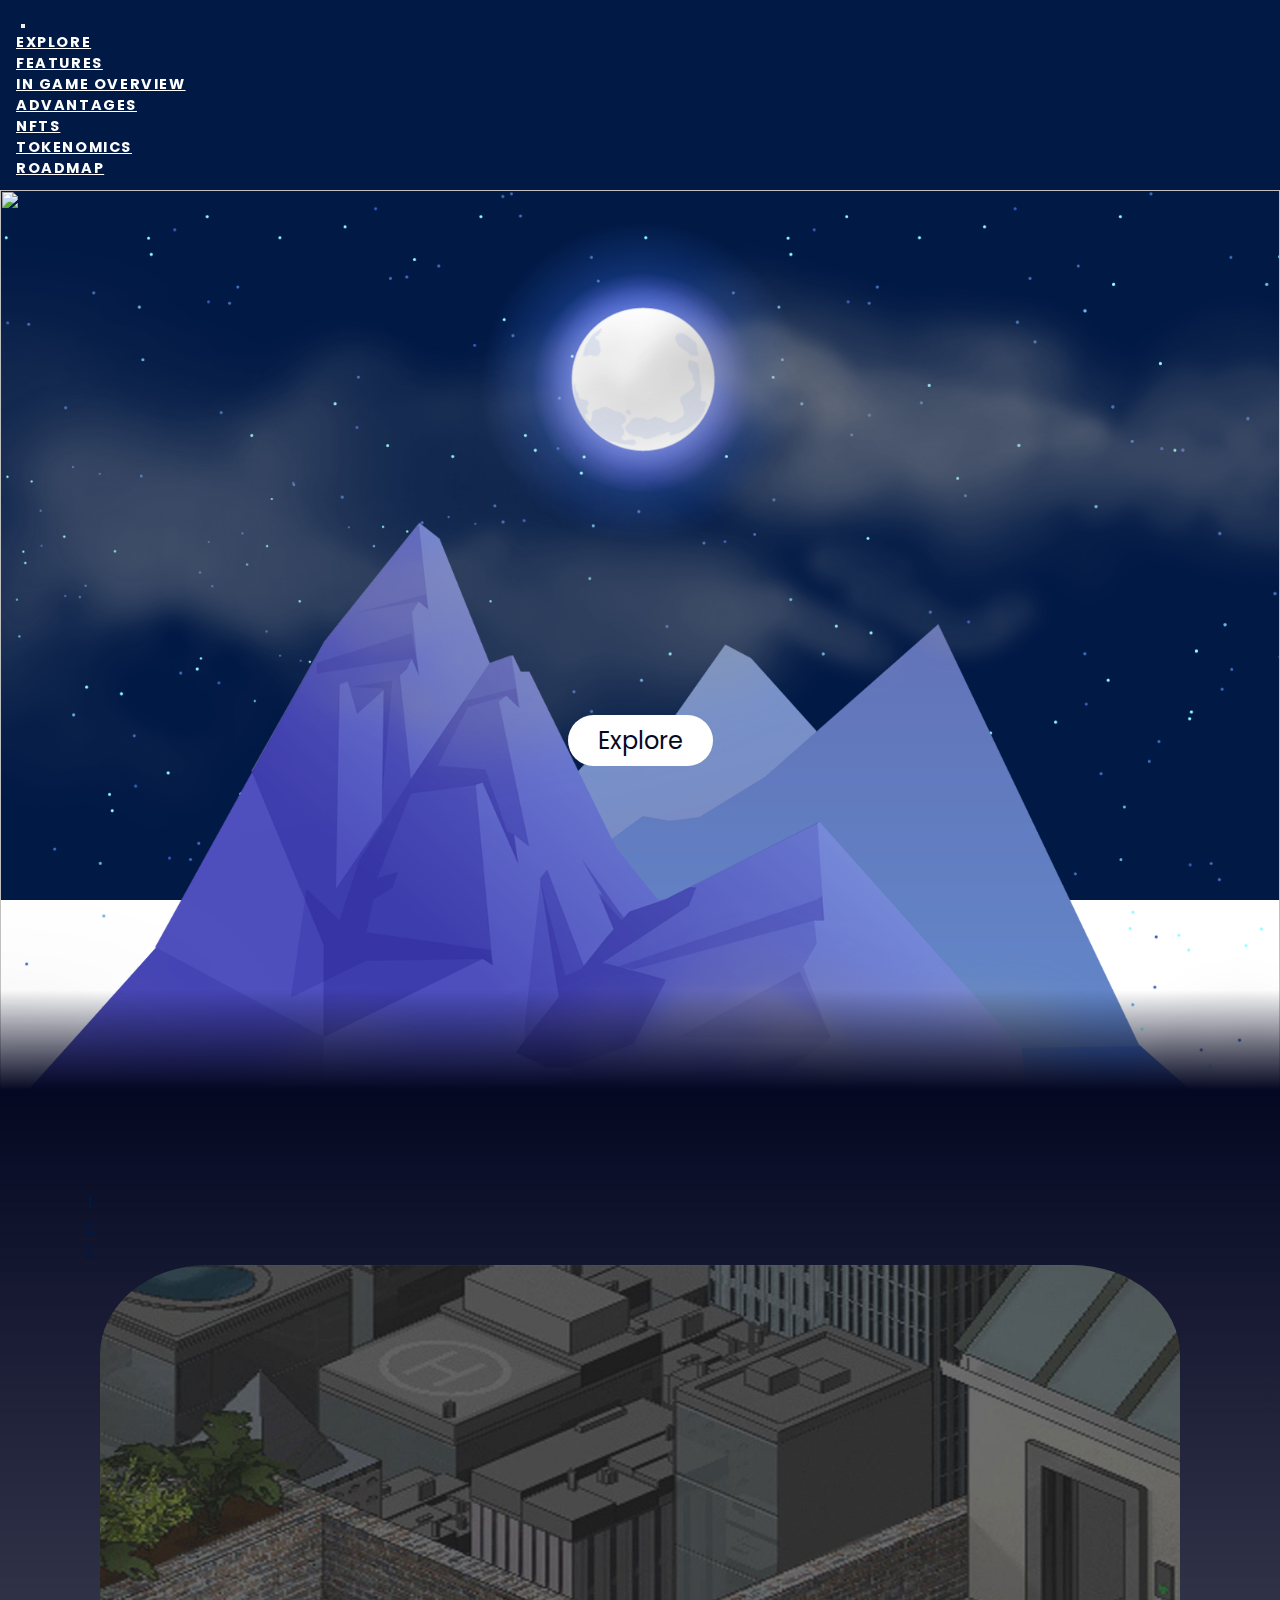
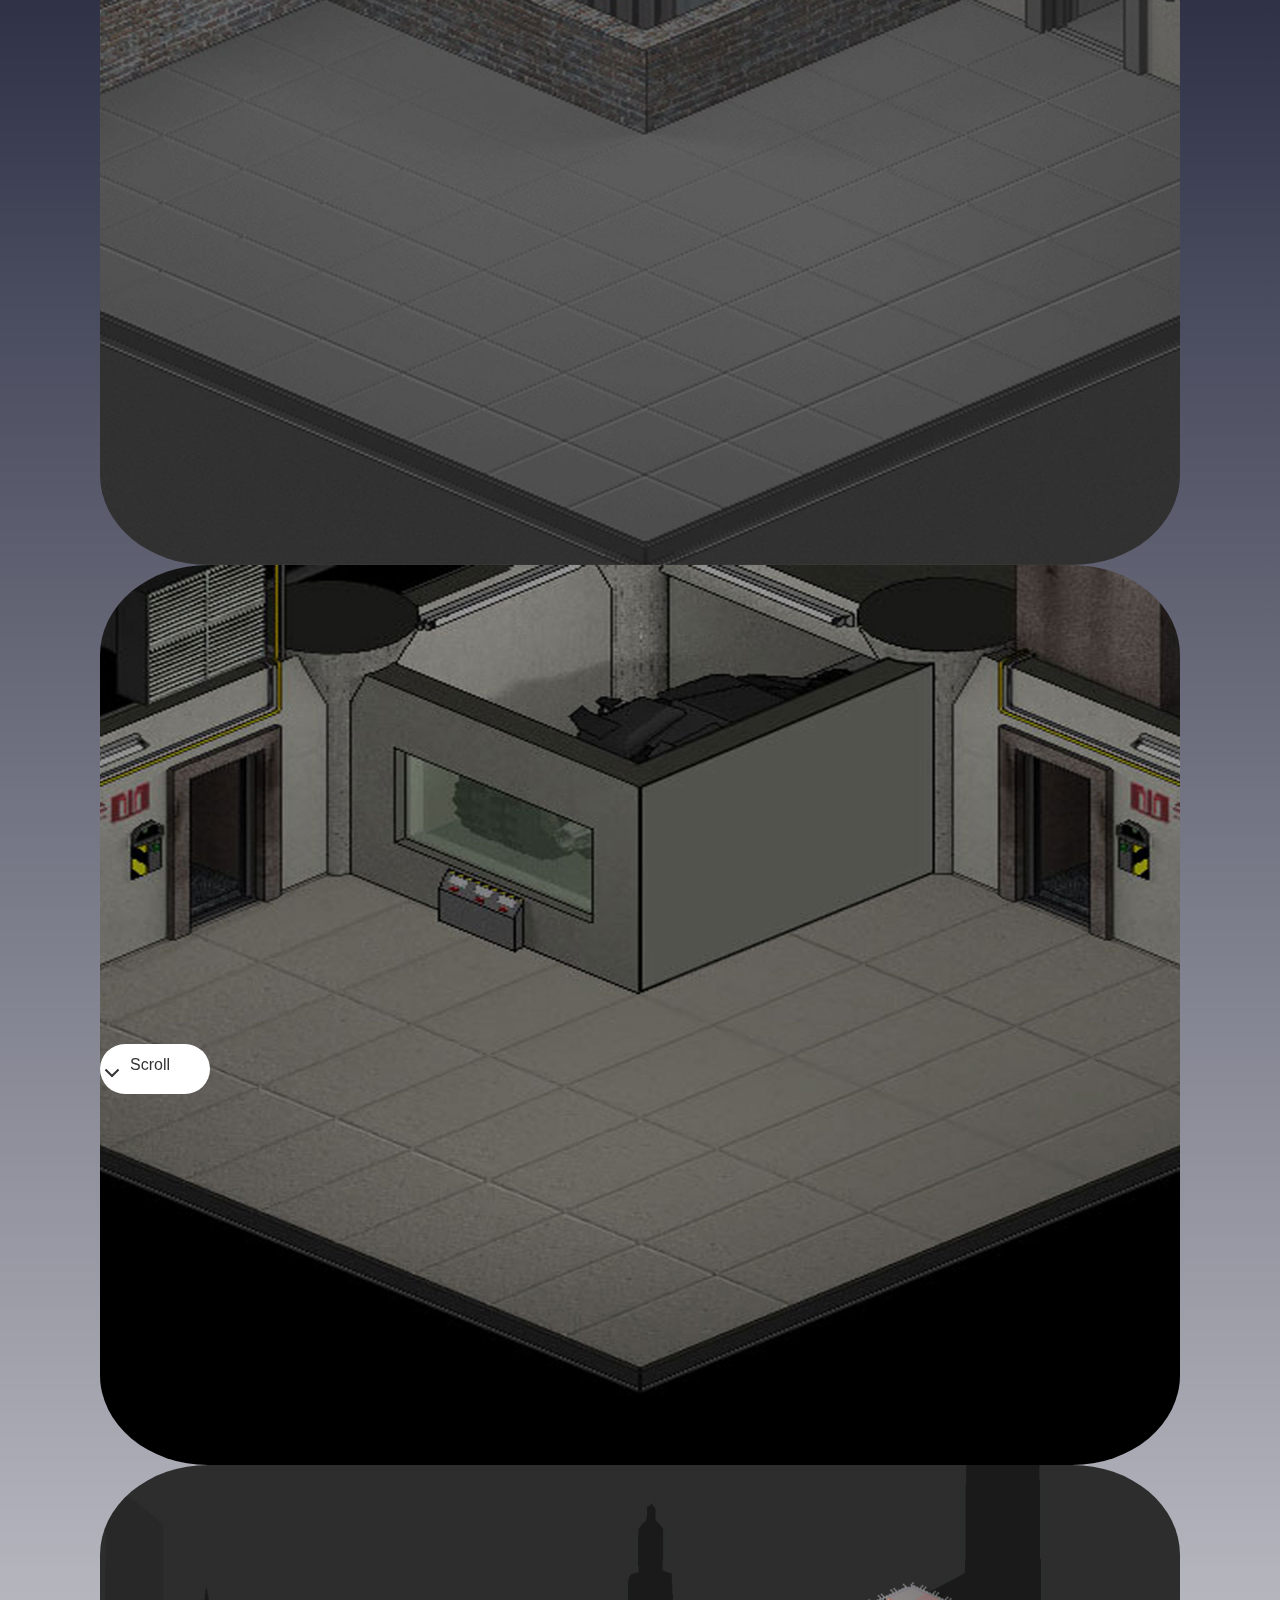
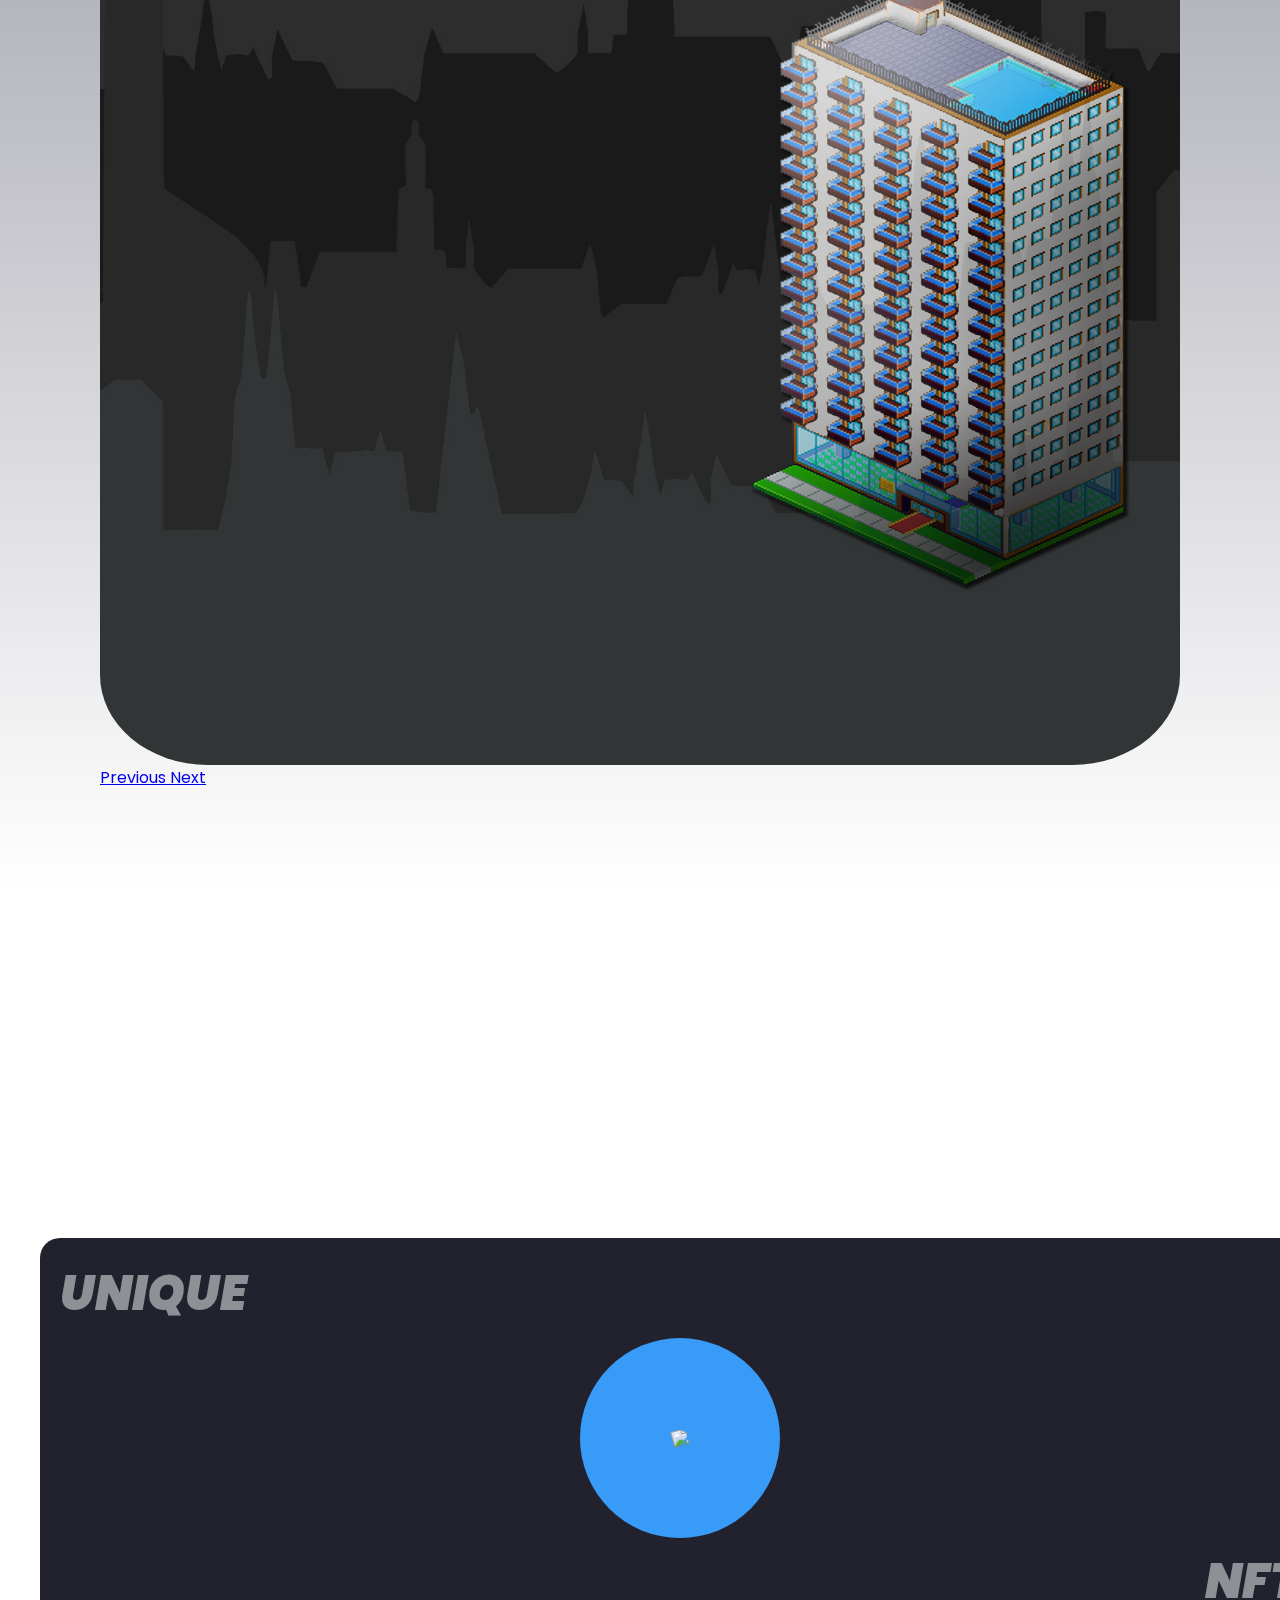
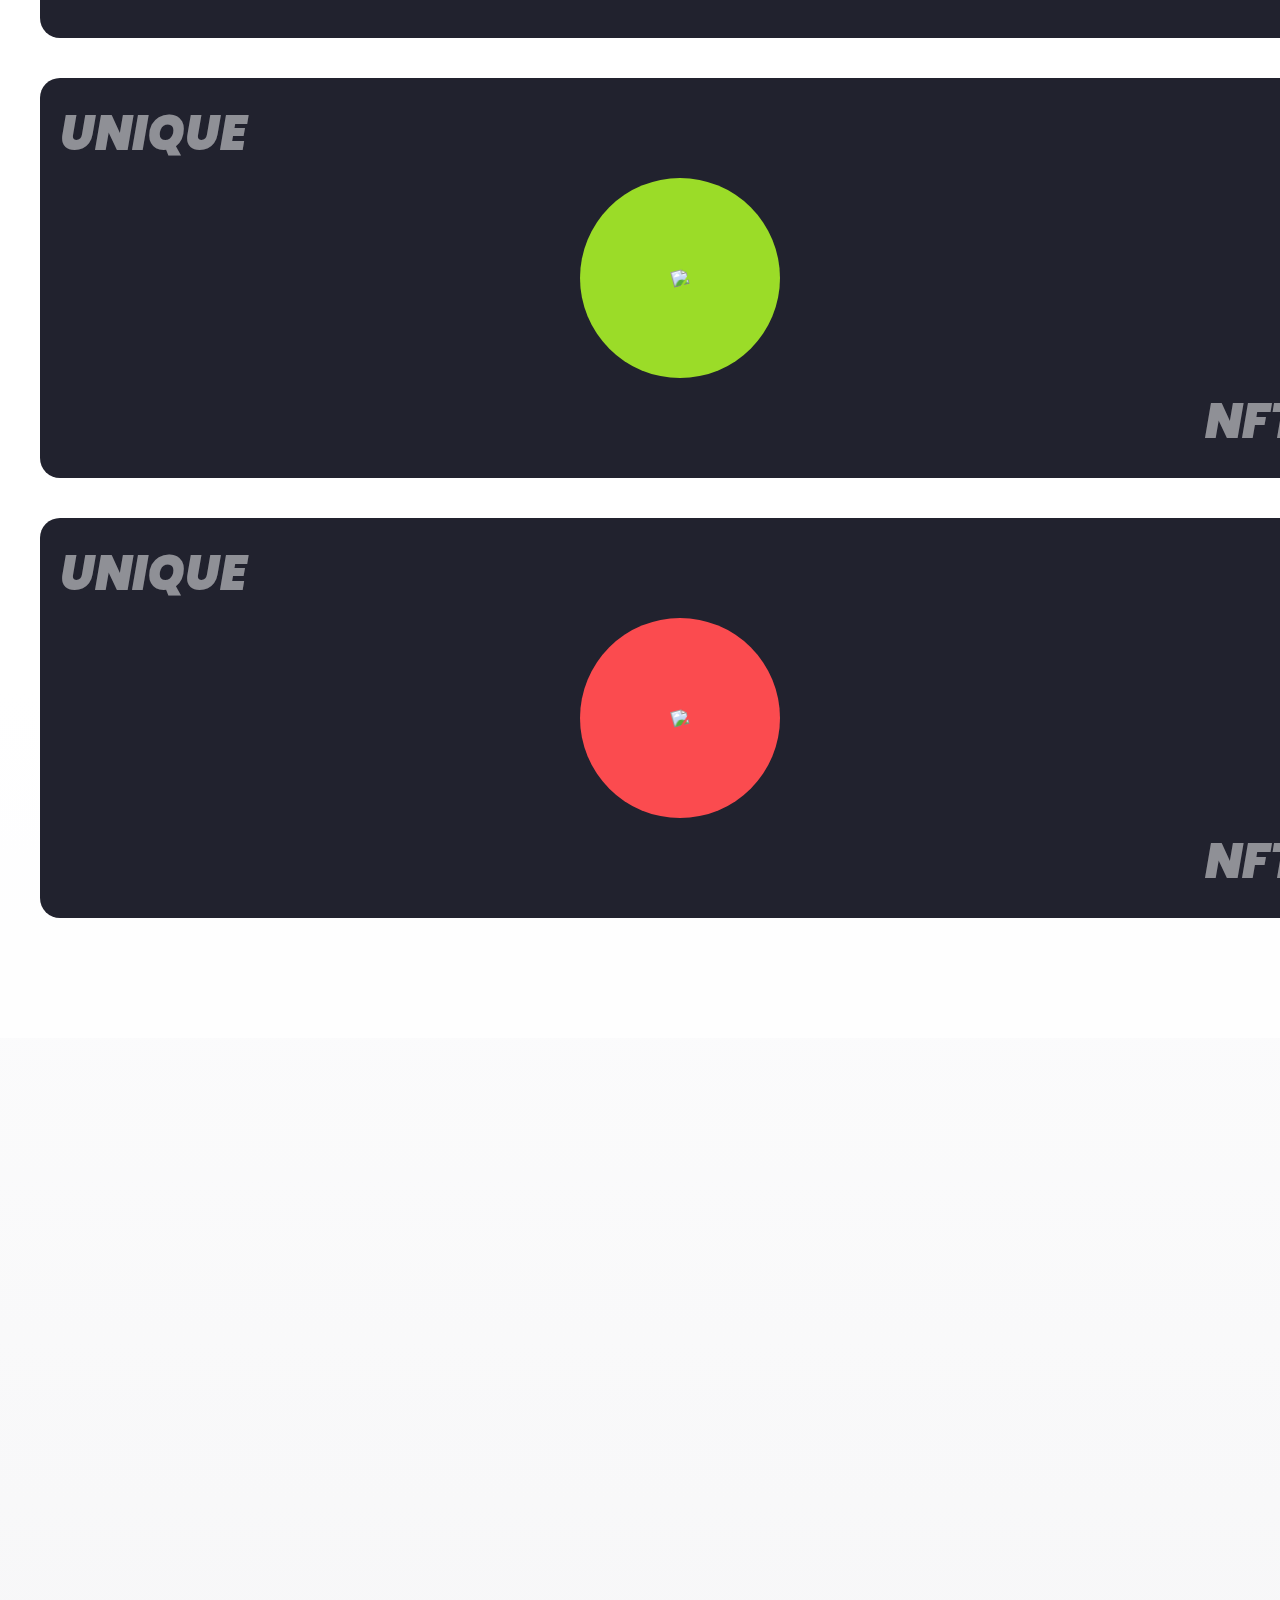
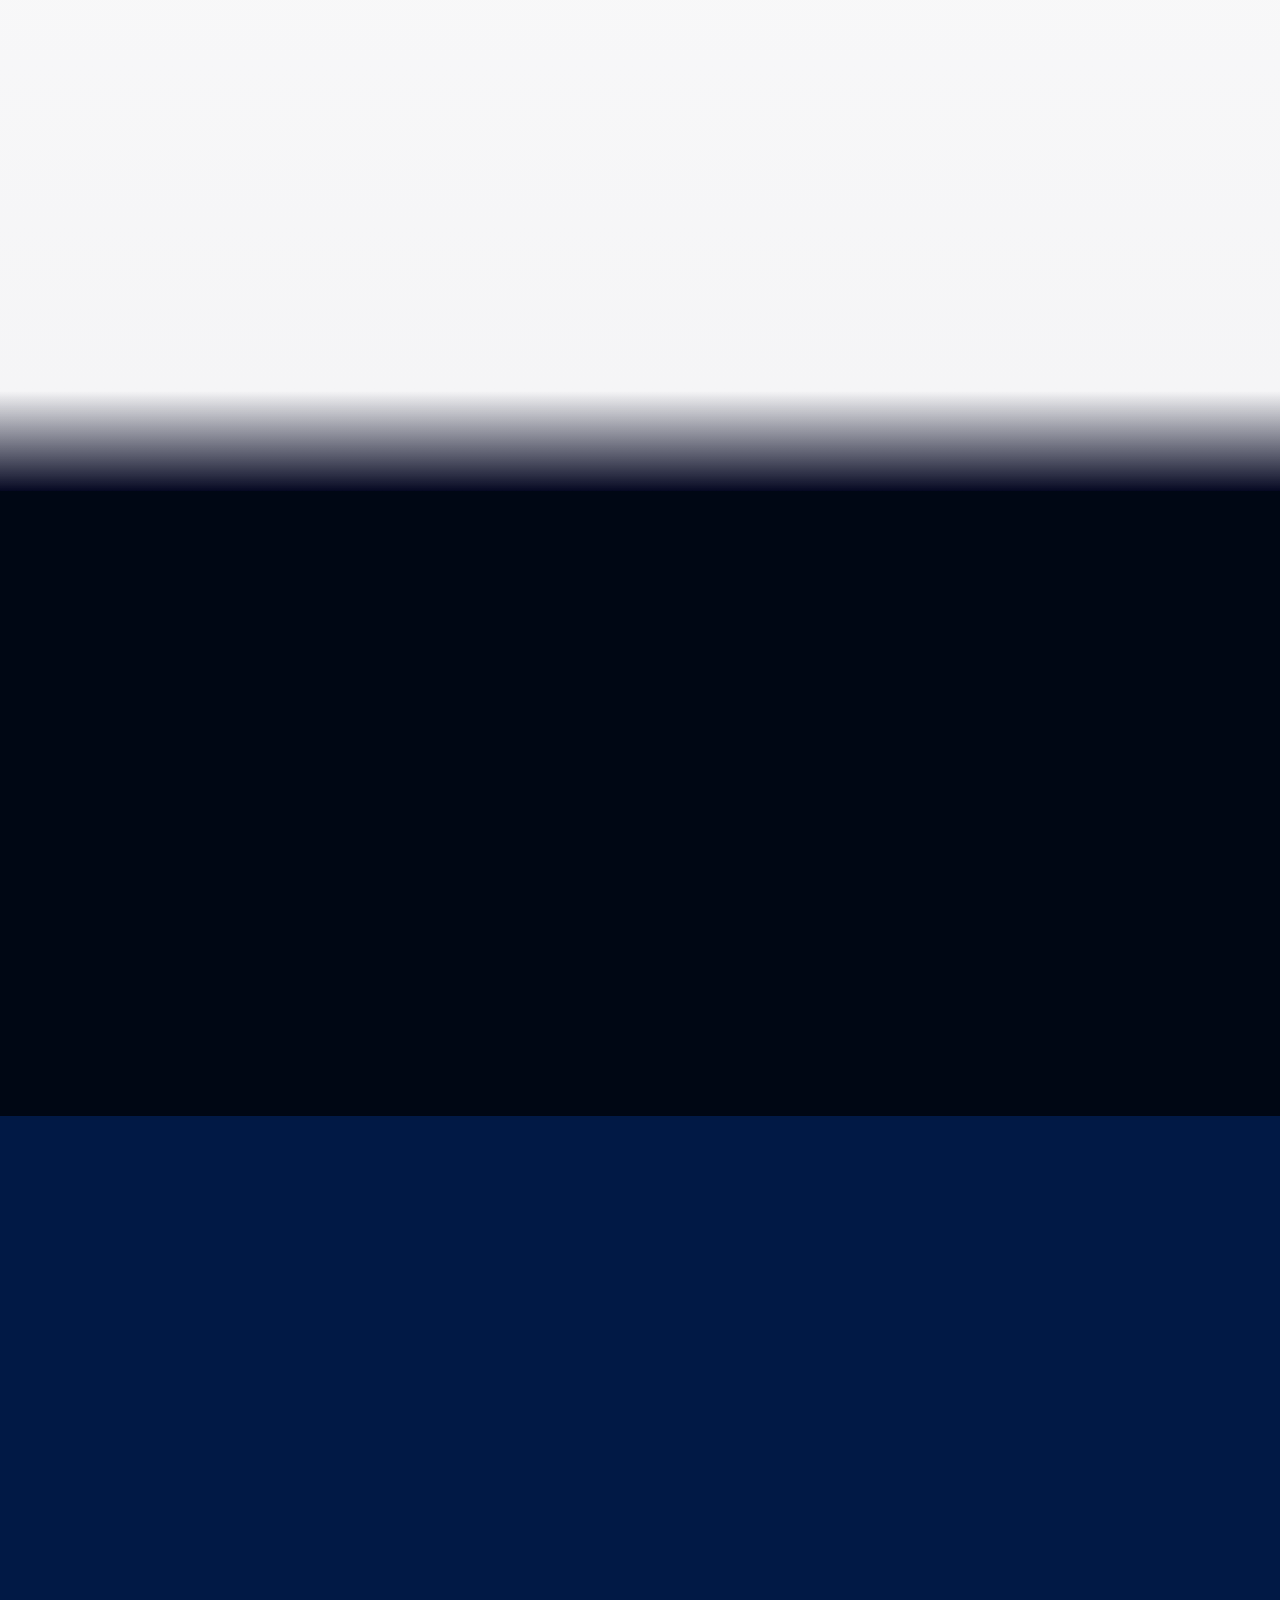
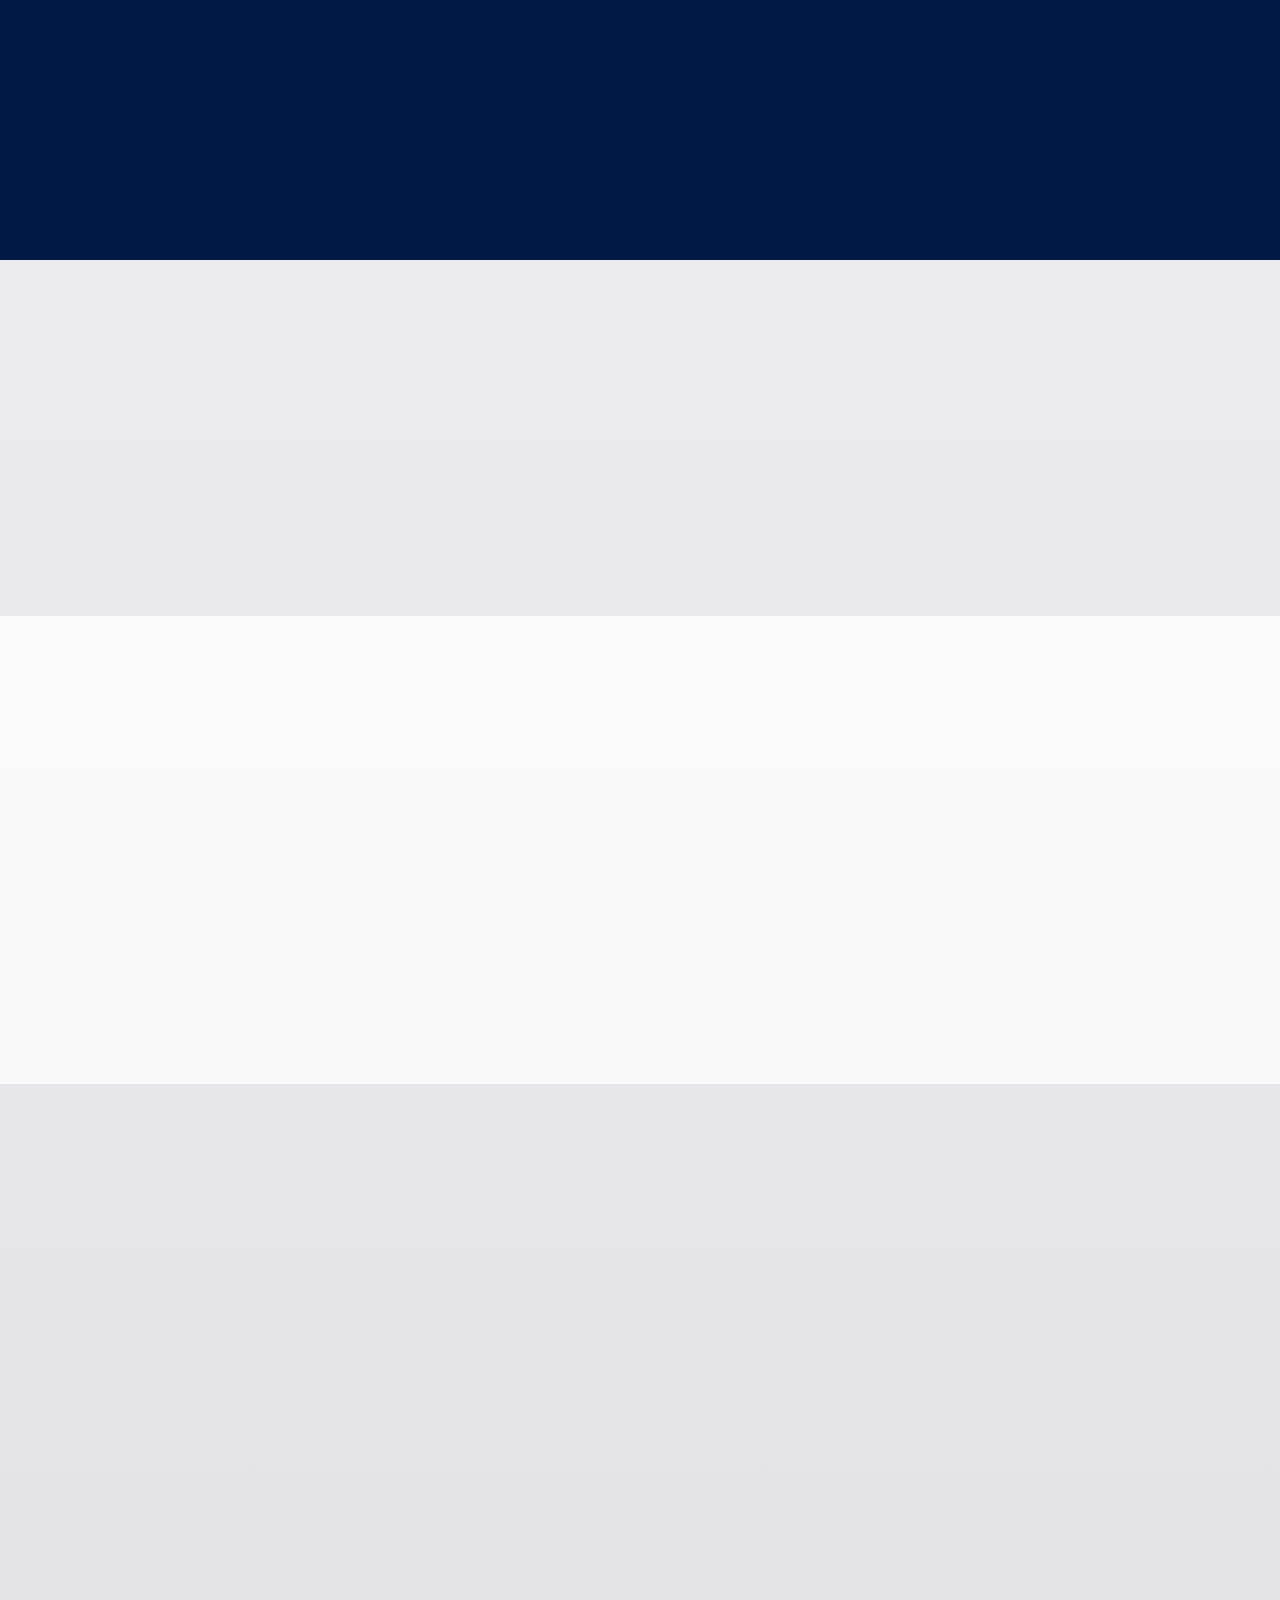
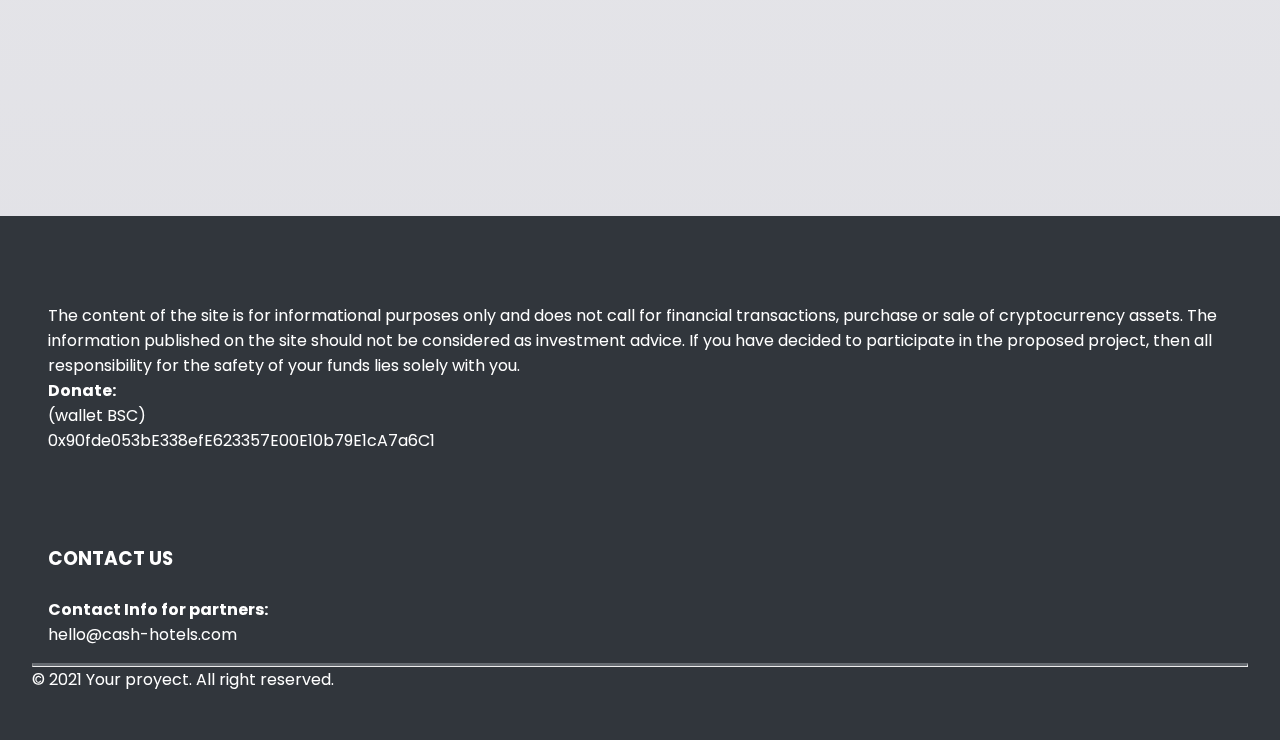
==== index.html @ 6284a275 "Demo proyecto NFT" ====
<!DOCTYPE html>
<html lang="en">
<head>
	<meta charset="UTF-8">
	<meta name="viewport" content="width=device-width, initial-scale=1.0, viewport-fit=cover">
	<meta http-equiv="X-UA-Compatible" content="ie=edge">
	<title>Your project</title>
	<link rel="shortcut icon" href="img/favicon.ico">
	<!-- Bootstrap CSS https://getbootstrap.com/docs/4.6/getting-started/introduction/ -->
	<link rel="stylesheet" href="https://cdn.jsdelivr.net/npm/bootstrap@4.6.0/dist/css/bootstrap.min.css" integrity="sha384-B0vP5xmATw1+K9KRQjQERJvTumQW0nPEzvF6L/Z6nronJ3oUOFUFpCjEUQouq2+l" crossorigin="anonymous">
	<!-- Style.css -->
	<link rel="stylesheet" href="css/style.css">
	<!-- Plugins.css -->
	<link rel="stylesheet" href="css/plugins.css">
	<!-- Google Fonts https://fonts.google.com/ -->
	<link href="https://fonts.googleapis.com/css?family=Lato:300,400,700&display=swap" rel="stylesheet">
	<!-- Animate.css https://cdnjs.com/libraries/animate.css/
		https://daneden.github.io/animate.css/ -->
	<link rel="stylesheet" href="https://cdnjs.cloudflare.com/ajax/libs/animate.css/4.1.0/animate.min.css">
	<!-- Lightbox Image Gallery https://cdnjs.com/libraries/lightbox2  https://lokeshdhakar.com/projects/lightbox2/ -->
	<link rel="stylesheet" href="https://cdnjs.cloudflare.com/ajax/libs/lightbox2/2.11.1/css/lightbox.min.css">
	<!-- Owl Carousel https://cdnjs.com/libraries/OwlCarousel2
		http://owlcarousel2.github.io/OwlCarousel2/ -->
	<link rel="stylesheet" href="https://cdnjs.cloudflare.com/ajax/libs/OwlCarousel2/2.3.4/assets/owl.carousel.min.css">
	<link rel="stylesheet" href="https://cdnjs.cloudflare.com/ajax/libs/OwlCarousel2/2.3.4/assets/owl.theme.default.min.css">
</head>
<body data-spy="scroll" data-target="#navbarResponsive">

	<!-- Start Home Section -->
	<div id="home">

		<!-- Navigation -->
		<nav class="navbar navbar-expand-lg fixed-top">
			<div class="container-fluid">
				<a href="#home" class="navbar-brand"><img src="img/CASHHOTEL-logo2.png" alt=""></a>
				<button class="navbar-toggler" type="button" data-toggle="collapse" data-target="#navbarResponsive">
					<span class="custom-toggler-icon"><i class="fas fa-bars"></i></span>
				</button>

				<div class="collapse navbar-collapse" id="navbarResponsive">
					<ul class="navbar-nav ml-auto">
						<li class="nav-item">
							<a href="#home" class="nav-link">Explore</a>
						</li>
						<li class="nav-item">
							<a href="#features" class="nav-link">Features</a>
						</li>

						<li class="nav-item">
							<a href="#ingame" class="nav-link">In game overview</a>
						</li>
						<li class="nav-item">
							<a href="#adventages" class="nav-link">Advantages</a>
						</li>
						<li class="nav-item">
							<a href="#NFT" class="nav-link">NFTS</a>
						</li>
						<li class="nav-item">
							<a href="#tokenomics" class="nav-link">Tokenomics</a>
						</li>
						
						<!--<li class="nav-item">
							<a href="countdown.html" target="_blank" class="nav-link">$TOKEN Presale</a>
						</li>-->

						<li class="nav-item">
							<a href="roadmap.html" target="_blank" class="nav-link">Roadmap</a>
						</li>

					</ul>
				</div>

			</div>
		</nav>
		<!-- End Navigation -->

		<!-- Button airdrop-->
	<!--	<a href="https://t.me/CashHotelBot?start=r03015608920" target="_blank">
			<img class="btn-airdrop" src="/img/airdrop2.png"/>
		</a>-->

			
		<section>
			<div class="stars"></div>
			<div class="twinkling"></div>
			<div class="clouds"></div>
			
			  <script src="https://code.jquery.com/jquery-1.11.2.min.js"></script>
			  <script src="js/flipclock.js"></script>
			  <script src="js/newyear.js"></script>
	  
			<img src="images/stars.png" id="stars">
			<img src="images/moon.png" id="moon">
			<img src="images/mountains_behind.png" id="mountains_behind">
			<h2 id="text"></h2>
			<a href="#sec" id="btne">Explore</a>
			<img src="images/TOKEN build center2.png" id="mountains_front">
	  
			<div class="content">
		  </section>

		  <div class="sec" id="sec">
		  <script type="text/javascript">
			let moon = document.getElementById('moon');
			let stars = document.getElementById('stars');
			let mountains_behind = document.getElementById('mountains_behind');
			let mountains_front = document.getElementById('mountains_front');
			let text = document.getElementById('text');
			let btne = document.getElementById('btne');
			let header = document.querySelector('header');
			window.addEventListener('scroll', function() {
			  var value = window.scrollY;
			  moon.style.top = -value * -1.05 + 'px';
			  stars.style.left = value * 0.25 + 'px';
			  mountains_behind.style.top =-value * -0.5 + 'px';
			  header.style.top =-value * -0.5 + 'px';
			  mountains_front.style.top =-value * 0 + 'px';
			  text.style.marginTop = value * 1.5 + 'px';
			  btne.style.marginTop = value * 1.5 + 'px';
			  text.style.marginRight = value * 4 + 'px';
			});
		  </script>




		<!--- Start Carousel Image Slider -->
		<div id="carouselExampleIndicators" class="carousel slide" data-ride="carousel" data-interval="10000">
			<ol class="carousel-indicators">
				<li data-target="#carouselExampleIndicators" data-slide-to="0" class="active"></li>
				<li data-target="#carouselExampleIndicators" data-slide-to="1"></li>
				<li data-target="#carouselExampleIndicators" data-slide-to="2"></li>
			</ol>
			<div class="carousel-inner" role="listbox">
				<!-- Slide One -->
				<div class="carousel-item active" style="background-image: url('img/computers.jpg')" alt="">

					<!-- Start Landing Page Caption -->
					<div class="caption text-center text-light text-uppercase">
						<h1 class="font-weight-bold os-animation" data-animation="animate__animated animate__fadeInUp" data-delay=".6s">Welcome to CASH<span class="text-nuno"> HOTELS</span></h1>
					<h3 class="os-animation" data-animation="animate__animated animate__fadeInUp" data-delay=".6s">BUY ASSETS: Apartments, furniture, cars and trade it in the marketplace.</h3>
					<a href="https://t.me/CashHotelOfficial" class="btn btn-outline-light btn-lg rounded-0 os-animation " data-animation="animate__animated animate__fadeInUp" data-delay="1s">Join our telegram</a></div>
					<!-- End Landing Page Caption -->

				</div>
				<!-- Slide Two -->
				<div class="carousel-item" style="background-image: url('img/computers-2.jpg')" alt="">	<div class="caption text-center text-light text-uppercase">
					<h1 class="font-weight-bold os-animation" data-animation="animate__animated animate__fadeInUp" data-delay=".6s">the presale <span class="text-nuno"> IS COMING!</span></h1>
						<h3 class="os-animation" data-animation="animate__animated animate__fadeInUp" data-delay=".8s">Take advantage of this to enter <br>the game for less money <br>or to invest a lot and make a profit.</h3>
						<a href="countdown.html" class="btn btn-outline-light btn-lg rounded-0 os-animation btn_space" target="_blank" data-animation="animate__animated animate__fadeInUp" data-delay="1s">COUNTDOWN</a>
	</div></div>
				<!-- Slide Three -->
				<div class="carousel-item" style="background-image: url('img/computers-3.jpg')" alt="">	<div class="caption text-center text-light text-uppercase">
					<h1 class="font-weight-bold os-animation" data-animation="animate__animated animate__fadeInUp" data-delay=".6s">Everything is <br><span class="text-nuno">possible</span></h1>
						<h3 class="os-animation" data-animation="animate__animated animate__fadeInUp" data-delay=".8s">Build your own HOTEL!<br>Keep exploring about this project</h3>
						
						<a href="#features" class="ver-mas" data-animation="animate__animated animate__fadeInUp" data-delay="1s">
								<div>
									<span></span>
							</div>
							<p>Scroll</p>
						</a>
			</div>
		</div>			
	</div> <!--- End Carousel Inner -->
			<!--- Previous & Next Buttons -->
			<a class="carousel-control-prev" href="#carouselExampleIndicators" role="button" data-slide="prev">
				<span class="carousel-control-prev-icon" aria-hidden="true"></span>
				<span class="sr-only">Previous</span>
			</a>
			<a class="carousel-control-next" href="#carouselExampleIndicators" role="button" data-slide="next">
				<span class="carousel-control-next-icon" aria-hidden="true"></span>
				<span class="sr-only">Next</span>
			</a>
		</div>
		<!--- End Carousel Image Slider -->

	</div>
	<!-- End Home Section -->


	<!-- Start Features Section -->
	<div id="features" class="offset">

		<!-- Start Theme Heading -->
		<div class="row text-center py-4 os-animation justify-content-center" data-animation="animate__animated animate__fadeInUp">
			<div class="col-11 col-md-10 col-lg-9">
				<h1>GAME IN DEVELOPMENT </h1>
				<p class="lead">The idea originated in 2020. The game is in full development. <br>You will be able to access the token freely, regardless of whether you are an investor or not.<br> <b>The limited sale of NFT floors, furniture and cars is coming!</b></p>
				<a href="/PDF/WhitePaper.pdf" target="_blank" class="btn btn-nuno btn-sm">WhitePaper</a>
				<a href="roadmap.html" target="_blank" class="btn btn-nuno btn-sm">ROADMAP</a>
				<a href="countdown.html" target="_blank" class="btn btn-secondary btn-sm">Pre-sale</a>
				<!--<a href="countdown.html" target="_blank" class="btn btn-secondary btn-sm">View NFTs</a> -->

			</div>
		</div>
	</div>
		<!-- End Theme Heading --><div id="NFT" class="offset">

		<!-- Start Fixed BG IMG Light -->
		<div class="fixed">

			<div class="row light">

				<div class="col-12 os-animation" data-animation="animate__animated animate__fadeInUp">
					<h3 class="heading">Uniques NFT</h3>
					<div class="heading-underline"></div>
				</div>
				<div class="container2">
					<div class="box">
						<h2 class="name">Elevator</h2>
						<a href="#" class="buy">Rare</a>
						<div class="circle"></div>
						<img src="img/nfts/elevator.png" class="product">
					</div>

					<div class="box">
						<h2 class="name">Horror ROOM</h2>
						<a href="#" class="buy">Mythic</a>
					
						<div class="circle"></div>
						<img src="img/nfts/horror-room-1.png" class="product">
					</div>

					<div class="box">
						<h2 class="name">Mustango - GOLD</h2>
						<a href="#" class="buy">Legend</a>
						<div class="circle"></div>
						<img src="img/nfts/mustango-oro.png" class="product">
					</div>
				</div>
				<script src="vanilla-tilt.min.js"></script>
				<script>
					VanillaTilt.init(document.querySelectorAll(".box"), {
						max: 25,
						speed: 400
					});
				</script> <!-- End Animation -->
				</div><!-- End Container -->

			</div> <!-- End Row -->

			<div class="fixed-wrap">
				<div class="fixed-light"></div>
			</div>
		</div>
		<!-- Start Jumbotron -->
	<!--	<div class="jumbotron m-0 py-5">

			<div class="col-12 os-animation" data-animation="animate__animated animate__fadeInUp">
				<h3 class="heading">About Your project}</h3>
				<div class="heading-underline"></div>
			</div>

			<div id="features2" class="container">
				<div class="row text-center px-lg-4 px-xl-5">

					<div class="col-sm-6 col-md-4 os-animation" data-animation="animate__animated animate__fadeInLeft">
						<div class="feature px-2">
							<span class="fa-stack fa-2x">
								<i class="fas fa-circle fa-stack-2x"></i>
								<i class="fas fa-gamepad fa-stack-1x fa-inverse"></i>
							</span>
							<h3>Play and Earn $TOKEN</h3>
							<p class="lead">Play and win or you can pay to get more profitabilit</p>
						</div>
					</div>

					<div class="col-sm-6 col-md-4 os-animation" data-animation="animate__animated animate__fadeInUp">
						<div class="feature px-2">
							<span class="fa-stack fa-2x">
								<i class="fas fa-circle fa-stack-2x"></i>
								<i class="fas fa-object-group fa-stack-1x fa-inverse" data-fa-transform="shrink-1"></i>
							</span>
							<h3>NFT Apartments/Furnitures</h3>
							<p class="lead">Improve your floor or buy more NFT assets for more profitability daily</p>
						</div>
					</div>

					<div class="col-sm-6 col-md-4 os-animation" data-animation="animate__animated animate__fadeInRight">
						<div class="feature px-2">
							<span class="fa-stack fa-2x">
								<i class="fas fa-circle fa-stack-2x"></i>
								<i class="fas fa-user fa-stack-1x fa-inverse" ></i>
							</span>
							<h3>NFT Character</h3>
							<p class="lead">Customize and upgrade your character</p>
						</div>
					</div>

					<div class="col-sm-6 col-md-4 os-animation" data-animation="animate__animated animate__fadeInLeft">
						<div class="feature px-2">
							<span class="fa-stack fa-2x">
								<i class="fas fa-circle fa-stack-2x"></i>
								<i class="fas fa-balance-scale fa-stack-1x fa-inverse"></i>
							</span>
							<h3>Marketplace</h3>
							<p class="lead">Trade your NFT assets with other people in the Marketplace</p>
						</div>
					</div>

					<div class="col-sm-6 col-md-4 os-animation" data-animation="animate__animated animate__fadeInUp">
							<div class="feature px-2">
								<span class="fa-stack fa-2x">
									<i class="fas fa-circle fa-stack-2x"></i>
									<i class="fas fa-users fa-stack-1x fa-inverse" data-fa-transform="shrink-1"></i>
								</span>
								<h3>Everyone can earn</h3>
								<p class="lead">Start with a package for beginners. You can work and earn their rewards</p>
							</div>
						</div>

						<div class="col-sm-6 col-md-4 os-animation" data-animation="animate__animated animate__fadeInRight">
							<div class="feature px-2">
								<span class="fa-stack fa-2x">
									<i class="fas fa-circle fa-stack-2x"></i>
									<i class="fas fa-money-check-alt fa-stack-1x fa-inverse"></i>
								</span>
								<h3>Benefits for investors</h3>
								<p class="lead"><b>$TOKEN</b> for small and large investors. Generate great profits by acquiring the token before its price rises!</p>
							</div>
						</div>

				</div> --><!-- End Row -->
			</div> <!-- End Container-->

		</div> <!-- End Jumbotron -->

		<div id="ingame" class="offset">

			<div class="container-fluid px-0">
				<div class="row justify-content-center py-5">
	
					<div class="col-12 mt-5 os-animation" data-animation="animate__animated animate__fadeInUp">
						<h3 class="heading">In game overview</h3>
						<div class="heading-underline"></div>
					</div>
	
		
					<div class="col-10 col-lg-9 col-xl-8 text-center pt-5 os-animation" data-animation="animate__animated animate__fadeInUp">
						<p class="lead"><b>Take part in the first nft game of the MMORPG / Life Simulator genre</b></p>
				<!--	<a href="#video1" class="btn btn-secondary btn-sm " target="_blank">Gameplay</a> -->
					</div>

					<section class="video1">
						<video src="cashhotels-gameplay.mp4" autoplay muted loop></video>
					</section>
				
					<script type="text/javascript">
						const section = document.querySelector('section');
						const text = document.querySelector('.text');
						window.addEventListener('scroll', function() {
							const value = 800 - window.scrollY;
							section.style.clipPath = "circle("+ value +"px at center center)"; 
						});
					</script>
	
				</div> <!-- End Row -->
			</div> <!-- End Container -->
	
		</div>

		<!-- Start Fixed BG IMG Dark -->
		<div class="fixed">

			<div class="row dark text-light text-center">
			
				<div class="col-12 os-animation" data-animation="animate__animated animate__fadeInUp">
					<h3 class="heading">$TOKEN UTILITIES</h3>
					<div class="heading-underline"></div>
				</div>

				<div class="col-md-4 os-animation" data-animation="animate__animated animate__fadeInLeft">
					<h3>IN-GAME CURRENCY</h3>
					<div class="feature py-2">
						<span class="fa-layers fa-3x">
							<i class="fab fa-btc"></i>
						</span>
					</div>
					<p class="lead">$TOKEN could be used in the MARKETPLACE for purchasing furniture, apartments, accesories and much more.</p>
				</div>

				<div class="col-md-4 os-animation" data-animation="animate__animated animate__fadeInUp">
					<h3>SOCIAL FEATURE AND TRADE</h3>
					<div class="feature py-2">
						<span class="fa-layers fa-3x">
							<i class="fas fa-users"></i>
						</span>
					</div>
					<p class="lead">Send $TOKEN in the chats with friends and trade your NFT assets.</p>
				</div>

				<div class="col-md-4 os-animation" data-animation="animate__animated animate__fadeInRight">
					<h3>PLAY TO EARN</h3>
					<div class="feature py-2">
						<span class="fa-layers fa-3x">
							<i class="fas fa-gamepad"></i>
						</span>
					</div>
					<p class="lead">Get rewards for playing and increase your earnings, based on your amount of assets.</p>
				</div>

			</div> <!-- End Row Dark -->

			<div class="fixed-wrap">
				<div class="fixed-dark"></div>
			</div>
		<!-- End Fixed BG IMG Dark -->

<!--	</div> -->


	<div id="adventages" class="offset">

		<div class="jumbotron mb-0">
			<div class="container py-2">

				<div class="os-animation" data-animation="animate__animated animate__fadeInUp">
					<h3 class="heading">Advantages</h3>
					<div class="heading-underline"></div>
				</div>

				<div class="row justify-content-center text-center px-lg-4 px-xl-5">

					<div class="col-md-6 col-lg-4 os-animation" data-animation="animate__animated animate__fadeInLeft">
						<div class="pricing-column">
							<h3 class="border-bottom py-2 mx-3 font-weight-bold">For $TOKEN Investors</h3>
							<p class="lead py-2">The use of our token in the game process, ensures the constant and fast growth of the $TOKEN. <br>Professional development and updates of the game attracts more and more gamers and buyers.</p>
						</div>
					</div>

					<div class="col-md-6 col-lg-4 os-animation" data-animation="animate__animated animate__fadeInUp">
						<div class="pricing-column">
							<h3 class="border-bottom py-2 mx-3o font-weight-bold">For partners</h3>
							<p class="lead py-2">The opportunity to join to the Your project and participate in the great market, with your NFT apartments, furnitures, works and become a good investor.</p>
							<h4 class="pb-2">Limited NFT Floors</h4>
							<h4 class="pb-2">Limited NFT Furniture and CARS!</h4>
							<h4>Trade and growth your nft assets patrimony</h4>
						</div>
					</div>

					<div class="col-md-6 col-lg-4 os-animation" data-animation="animate__animated animate__fadeInRight">
						<div class="pricing-column">
							<h3 class="border-bottom py-2 mx-3 font-weight-bold">For gamers</h3>
							<p class="lead py-2">If you want, you have the possibility of earning real money. <br>Here exist meritocracy too.</p>
							<h4 class="pb-2">Work and earn</h4>
							<h4 class="pb-2">You want it you got it</h4>
							<h4>Little investment requirement</h4>
							<h4 class="py-2">Take advantage and enter with less money for get more profit!</h4>
						</div>
					</div>

				</div> <!-- End Row -->

			</div> <!-- End Container -->
		</div> <!-- End Jumbotron-->

	</div>


	
		<!-- End Fixed BG IMG Light -->

	</div>


	<div id="tokenomics" class="offset">

		<div class="jumbotron m-0 py-5">
			<div class="container">

				<div class="col-12 os-animation" data-animation="animate__animated animate__fadeInUp">
					<h3 class="heading">Token Economics</h3>
					<div class="heading-underline"></div>
				</div>

				<div class="row justify-content-center text-center os-animation" data-animation="animate__animated animate__fadeInUp">
					<div class="col-md-9 col-lg-12 col-xl-11">
						<div class="row">

							<div class="col-md-6 col-lg-3">
								<span class="fa-stack fa-3x">
									<i class="fas fa-circle fa-stack-2x"></i>
									<i class="fas fa-clock fa-stack-1x fa-inverse"></i>
								</span>
								<h1 class="text-nuno font-weight-bold py-1"><span class="">1%</span></h1>
								<h4 class="text-uppercase font-weight-bold">Airdrop</h4>
							</div>

							<div class="col-md-6 col-lg-3">
								<span class="fa-stack fa-3x">
									<i class="fas fa-square fa-stack-2x"></i>
									<i class="fas fa-hand-holding-usd fa-stack-1x fa-inverse"></i>
								</span>
								<h1 class="text-nuno font-weight-bold py-1"><span class="">59%</span></h1>
								<h4 class="text-uppercase font-weight-bold">Rewards</h4>
							</div>

							<div class="col-md-6 col-lg-3">
								<span class="fa-stack fa-3x">
									<i class="fas fa-square fa-stack-2x"></i>
									<i class="fas fa-lock fa-stack-1x fa-inverse"></i>
								</span>
								<h1 class="text-nuno font-weight-bold py-1"><span class="">20%</span></h1>
								<h4 class="text-uppercase font-weight-bold">TOKENS LOCKED + RESERVES</h4>
							</div>

					

							<div class="col-md-6 col-lg-3">
								<span class="fa-stack fa-3x">
									<i class="fas fa-circle fa-stack-2x"></i>
									<i class="fas fa-tint fa-stack-1x fa-inverse"></i>
								</span>
								<h1 class="text-nuno font-weight-bold py-1"><span class="">20%</span></h1>
								<h4 class="text-uppercase font-weight-bold">Liquidity</h4>
							</div>

					



						</div> <!-- End Row -->
					</div> <!-- End Column -->
				</div> <!-- End Row Justify Content -->

			</div> <!-- End Container -->
		</div> <!-- End Jumbotron -->

	</div>

	<div id="team" class="offset">

		<!-- Start Fixed BG IMG Light -->

			<div class="row light">

				<div class="col-12 os-animation" data-animation="animate__animated animate__fadeInUp">
					<h3 class="heading">Our team</h3>
					<div class="heading-underline"></div>
				</div>

				<div class="container">
					<div class="os-animation" data-animation="animate__animated animate__fadeInUp">
						<div id="team-carousel" class="owl-carousel owl-theme">

							<div class="card">
								<img src="img/team/markandersc.png" alt="" class="card-img-top rounded-0">
								<div class="card-body">
									<h4 class="font-weight-bold">Mark Anders</h4>
									<h5 class="text-nuno">CEO</h5>
									<p class="border-top border-bottom py-3 my-3">Solidity dev with almost 4 years of experience.</p>
									<ul class="social">
										<li><a href="https://www.linkedin.com/in/mark-anders-618619222/"><i class="fab fa-linkedin"></i></a></li>
									</ul>
								</div>
							</div> <!-- End Card -->

							<div class="card">
								<img src="img/team/ultim2.png" alt="" class="card-img-top rounded-0">
								<div class="card-body">
									<h4 class="font-weight-bold">Niel Larsen</h4>
									<h5 class="text-nuno">Software engineer</h5>
									<p class="border-top border-bottom py-3 my-3">Niel has over 6 years of experience in a technology role.</p>
									<ul class="social">
									</ul>
								</div>
							</div> <!-- End Card -->

							<div class="card">
								<img src="img/team/Nils Lepik.png" alt="" class="card-img-top rounded-0">
								<div class="card-body">
									<h4 class="font-weight-bold">Nils Lepik</h4>
									<h5 class="text-nuno">Senior Database Developer</h5>
									<p class="border-top border-bottom py-3 my-3">More than 8 years of experience.</p>
									<ul class="social">
										<li><a href="https://www.linkedin.com/in/nils-lepik-273b04222/"><i class="fab fa-linkedin"></i></a></li>
									</ul>
								</div>
							</div> <!-- End Card -->
<!-- End Card -->

							

						</div> <!-- End Team Carousel -->
					</div> <!-- End Animation -->
				</div><!-- End Container -->

			</div> <!-- End Row -->

			<div class="fixed-wrap">
				<div class="fixed-light"></div>
			</div>
		</div>
		<!-- End Fixed BG IMG Light -->

	</div>


	<div id="clients" class="offset">

		<div class="row justify-content-center">
					<div style="-ms-grid-column-align: center;" class="partners-link ">

			<div class="col-12 os-animation" data-animation="animate__animated animate__fadeInUp">
				<h3 class="heading">Our Tools and Partners</h3>
				<div class="heading-underline"></div>

				<div style="column-width:auto" class="partners-link partners_center">
					<img src="/img/partners/parteners1.png" alt="Partnership with Pancakeswap" />

					<!--<a href="https://coinmarketcap.com/currencies/art-of-war/" target="_blank"><img src="/img/partners/coinmarketcap.png" alt="Partnership with Coinmarketcap" /></a>
					<a href="https://www.coingecko.com/en/coins/art-of-war" target="_blank"><img src="/img/partners/coingecko.png" alt="Partnership with Coingecko" /></a>
				-->	<br><br><br>
				</div>
			</div>
			
		</div> <!-- End Row -->

	</div>


	<!-- Start Contact Section -->
	<div id="contact" class="offset">

		<div class="container-fluid footer px-0">
			<div class="row outer">

				<div class="container">
					<div class="row py-3">

						<div class="col-md-5 px-0 pr-md-3">
							<img src="img/CASHHOTEL-logo2.png" alt="">
							<p>The content of the site is for informational purposes only and does not call for financial transactions, purchase or sale of cryptocurrency assets. The information published on the site should not be considered as investment advice. If you have decided to participate in the proposed project, then all responsibility for the safety of your funds lies solely with you.</p>
							<strong>Donate:</strong>
							<p>(wallet BSC)<br>
								0x90fde053bE338efE623357E00E10b79E1cA7a6C1</p>
							
							<ul class="social pt-3">
								<li><a href="https://t.me/CashHotelBot?start=r03015608920"><i class="fab fa-telegram"></i></a></li>
								<li><a href="https://www.instagram.com/cash.hotels/"><i class="fab fa-instagram"></i></a></li>
								<li><a href="https://discord.gg/GqGXF79"><i class="fab fa-discord"></i></a></li>

							</ul>
						</div> <!-- End Column -->

						<div class="col-md-7 px-0 pl-md-3">
							<h3>Contact Us</h3>
							<strong>Contact Info for partners:</strong>
							<p>hello@cash-hotels.com</p>

							

						</div> <!-- End Row -->

					</div> <!-- End Row -->
				</div> <!-- End Container -->

				<hr class="socket">
				&copy;  2021 Your proyect. All right reserved.

			</div> <!-- End Row Outer -->
		</div> <!-- End Container Fluid -->
		
	</div>
	<!-- End Contact Section -->


	<!-- Top Scroll -->
	<a href="#home" class="top-scroll">
		<i class="fa fa-angle-up"></i>
	</a>
	<!-- End of Top Scroll -->


	<!-- Script Source Files -->

	<!-- jQuery https://code.jquery.com/ -->
	<script src="https://code.jquery.com/jquery-3.5.1.min.js" integrity="sha256-9/aliU8dGd2tb6OSsuzixeV4y/faTqgFtohetphbbj0=" crossorigin="anonymous"></script>
	<!-- Bootstrap JS https://getbootstrap.com/docs/4.6/getting-started/introduction/ -->
	<script src="https://cdn.jsdelivr.net/npm/popper.js@1.16.1/dist/umd/popper.min.js" integrity="sha384-9/reFTGAW83EW2RDu2S0VKaIzap3H66lZH81PoYlFhbGU+6BZp6G7niu735Sk7lN" crossorigin="anonymous"></script>
	<script src="https://cdn.jsdelivr.net/npm/bootstrap@4.6.0/dist/js/bootstrap.min.js" integrity="sha384-+YQ4JLhjyBLPDQt//I+STsc9iw4uQqACwlvpslubQzn4u2UU2UFM80nGisd026JF" crossorigin="anonymous"></script>
	<!-- Plugins.js -->
	<script src="js/plugins.js"></script>
	<!-- Waypoints https://cdnjs.com/libraries/waypoints
		https://github.com/imakewebthings/waypoints -->
	<script src="https://cdnjs.cloudflare.com/ajax/libs/waypoints/4.0.1/jquery.waypoints.min.js"></script>
	<!-- Font Awesome https://fontawesome.com/  https://use.fontawesome.com/releases/v5.15.2/js/all.js -->
	<script src="https://use.fontawesome.com/releases/v5.15.2/js/all.js"></script>
	<!-- Lightbox Image Gallery https://cdnjs.com/libraries/lightbox2  https://lokeshdhakar.com/projects/lightbox2/ -->
	<script src="https://cdnjs.cloudflare.com/ajax/libs/lightbox2/2.11.1/js/lightbox.min.js"></script>
	<!-- Owl Carousel https://cdnjs.com/libraries/OwlCarousel2
		http://owlcarousel2.github.io/OwlCarousel2/ -->
	<script src="https://cdnjs.cloudflare.com/ajax/libs/OwlCarousel2/2.3.4/owl.carousel.min.js"></script>
	<!-- jQuery CounterUp https://www.jsdelivr.com/package/npm/jquery.counterup
		https://github.com/bfintal/Counter-Up2 -->
	<script src="https://cdn.jsdelivr.net/npm/jquery.counterup@2.1.0/jquery.counterup.min.js"></script>
	<!-- Bootstrap Form Validator https://cdnjs.com/libraries/1000hz-bootstrap-validator -->
	<script src="https://cdnjs.cloudflare.com/ajax/libs/1000hz-bootstrap-validator/0.11.9/validator.min.js"></script>
	
	<!-- End of Script Source Files -->

</body>
</html>
---- css/style.css ----
@import url('https://fonts.googleapis.com/css?family=Poppins:300,400,500,600,700,800,900&display=swap');
*
{
  margin: 0;
  padding: 0;
  box-sizing: border-box;
  font-family: 'Poppins', sans-serif;
  scroll-behavior: smooth;
}


/*============= RESETS =============*/

/*-- iPhone X Remove Gutters --*/
html {
   padding: env(safe-area-inset);
}
/*-- Prevent Horizontal Scrolling & Font Style --*/
html, body {
   overflow-x: hidden;
   font-family: 'Lato', sans-serif;
   color: #011945;
}
.text-nuno {
   color: #00aeff;
}

.text-nuno2 {
   color: #ffffff;
}

/*--- Nav Scrolling Offset --*/
.offset:before {
   content: "";
   height: 4rem;
   display: block;
   margin-top: -7rem;
}


/*--- Extra Bootstrap Column Padding --*/
[class*="col-"] {
   padding: 1rem;
}

/*============= NAVIGATION =============*/
.navbar-brand img {
   height: 2rem;
}
.navbar {
   padding: .7rem 1rem;
   text-transform: uppercase;
   font-weight: 700;
   letter-spacing: .1rem;
   font-size: .9rem;
   transition: background-color .5s ease;
}
.navbar-nav li {
   padding-right: .8rem;
}
.navbar-nav .nav-link {
   color: white;
   padding-top: .8rem;
}
.navbar-nav .nav-link.active,
.navbar-nav .nav-link:hover {
   color: #00aeff;
}
.custom-toggler-icon {
   color: white;
   font-size: 1.6rem;
}
.navbar.solid,
.navbar.solid-toggle {
   background: rgba(0, 0, 0, .7)!important;
   transition: background-color 1s ease;
}


/*-- Remove Button Outline --*/
button:focus, a:focus, a.btn:focus {
   outline: 0;
   -webkit-appearance: none;
   box-shadow: none;
   transition: all .6s ease;
}
button, a, a.btn,
.svg-inline--fa {
   transition: all .6s ease;
}

.btn_space{
padding-top: 20%;
}

.btn-airdrop{
   position: fixed;
   width: 100px;
   height: 100px;
   line-height: 55px;
   bottom: 30px;
   right: 30px;
   background-image: linear-gradient(to left, #011945, #1055d6, #00aeff) ;
   color:#fff;
   border-radius: 15px;
   text-align: center;
   font-size: 20px;
   box-shadow: 7px 7px 10px rgba(0, 0, 0, 0.8);
   z-index: 100;
   transition: 1s;
   cursor: pointer;
}

.btn-airdrop:hover{
   color: #011945;
   background-image: linear-gradient(to left, #ffffff, #7dd6ff, #007bb4) ;

}

body
{
  background: linear-gradient(#ffffff,#ffffff, #dfdfe4);
}
section
{
  position: relative;
  width: 100%;
  height: 100vh;
  padding: 100px;
  overflow: hidden;
  display: flex;
  justify-content: center;
  align-items: center;
}


section:before
{
  content: '';
  position: absolute;
  bottom: 0;
  width: 100%;
  height: 100px;
  background: linear-gradient(to top,#050822,transparent);
  z-index: 1000;
}
section img
{
  position: absolute;
  top: 0;
  left: 0;
  width: 100%;
  height: 100%;
  object-fit: cover;
  pointer-events: none;
}
section img#moon
{
  mix-blend-mode: screen;
  

}
section img#mountains_front
{
  z-index: 10;
}
h2#text
{
   position: absolute;
   color: #fff;
   right: -350px;
   white-space: nowrap;
   font-size: 7.5vw;
   transform: translateY(0px);
}
#btne
{
  text-decoration: none;
  padding: 8px 30px;
  border-radius: 40px;
  background: #fff;
  color: #050822;
  transform: translateY(100px);
  font-size: 1.5em;
  z-index: 9;
}
.sec
{
  position: relative;
  min-height: 500px;
  padding: 100px;
  background: linear-gradient(to bottom,#050822,transparent);
}

canvas {
  display: block;
  overflow: hidden;
  width: 100%;
  height: 100%;
  z-index: 100;
  position: absolute;
}


@keyframes move-twink-back {
  from {background-position:0 0;}
  to {background-position:-10000px 5000px;}
}
@-webkit-keyframes move-twink-back {
  from {background-position:0 0;}
  to {background-position:-10000px 5000px;}
}
@-moz-keyframes move-twink-back {
  from {background-position:0 0;}
  to {background-position:-10000px 5000px;}
}
@-ms-keyframes move-twink-back {
  from {background-position:0 0;}
  to {background-position:-10000px 5000px;}
}

@keyframes move-clouds-back {
  from {background-position:0 0;}
  to {background-position:10000px 0;}
}
@-webkit-keyframes move-clouds-back {
  from {background-position:0 0;}
  to {background-position:10000px 0;}
}
@-moz-keyframes move-clouds-back {
  from {background-position:0 0;}
  to {background-position:10000px 0;}
}
@-ms-keyframes move-clouds-back {
  from {background-position: 0;}
  to {background-position:10000px 0;}
}

.stars, .twinkling, .clouds {
  position:absolute;
  top:0;
  left:0;
  right:0;
  bottom:0;
  width:100%;
  height:100%;
  display:block;
}


.clouds{
  background:transparent url(../images/clouds3.png) repeat top center;
  z-index:2;

  -moz-animation:move-clouds-back 200s linear infinite;
  -ms-animation:move-clouds-back 200s linear infinite;
  -o-animation:move-clouds-back 200s linear infinite;
  -webkit-animation:move-clouds-back 200s linear infinite;
  animation:move-clouds-back 100s linear infinite;
}

/*============= IMAGE SLIDER =============*/

.carousel-item {
   border-radius: 10%;
   height: 100vh; /*--- Change Height of Image Slider --*/
   min-height: 18.75rem; /*--- (300px for mobile) --*/
   background: no-repeat center center scroll;
   -webkit-background-size: cover;
   -moz-background-size: cover;
   -o-background-size: cover;
   background-size: cover;
   background-color: #1A1A1A; /*--- For Firefox white between slides --*/
 }
 /*---Change Carousel Transition Speed --*/
 .carousel-item-next, .carousel-item-prev, .carousel-item.active {
   display: block;
   transition: -webkit-transform 1.2s ease;
   transition: transform 1.2s ease;
   transition: transform 1.2s ease,-webkit-transform 1.2s ease;
 }
 .caption {
   width: 100%;
   max-width: 100%;
   position: absolute;
   top: 38%; /* Change position of langing page text. */
   z-index: 1;
 }
 .caption h1 {
   font-size: 4.5rem;
   letter-spacing: .3rem;
   text-shadow: .1rem .1rem .8rem black;
   padding-bottom: 1rem;
 }
 .caption h3 {
   font-size: 2.5rem;
   text-shadow: .1rem .1rem .5rem black;
   padding-bottom: 2rem;
 }
 .btn-lg {
   border-width: medium;
   padding: .8rem 1.5rem;
   font-size: 1.1rem;
 }

 .ver-mas {
   margin: auto;
   text-decoration: none;
   display: inline-block;
   width: 100px;
   height: 50px;
   text-align: center;
   position: relative;
}
 
.ver-mas div {
   position: absolute;
   background-color: #fff;
   height: 100%;
   width: 110px;
   bottom: -30px;
   border-radius: 25px;
}

.ver-mas div span {
   display: block;
   text-align: center;
   position: absolute;
   top: calc(50% - 1px);
   left: 2px;
   height: 2px;
   width: 0px;
}
 
.ver-mas div span::before {
   display: block;
   content: "";
   height: 10px;
   width: 2px;
   background-color: #333;
   position:absolute;
   left: 12px;
   right: 15px;
   transform: rotate(45deg);
}
 
.ver-mas div span::after {
   display: block;
   content: "";
   height: 10px;
   width: 2px;
   background-color: #333;
   position:absolute;
   left: 6px;
   right: -15px;
   transform: rotate(-45deg);
}

.ver-mas:hover div {
   width: 100%;
}
 
.ver-mas:hover div span {
   width: 20px;
}
 
.ver-mas p {
   font-family: 'Mukta', sans-serif;
   position: absolute;
   top: calc(110% - 13px);
   left: calc(43% - 13px);
   z-index: 1;
   color: #333;
}
.ver-mas:hover p {
   color: #fff;
}
/*-- Landing Page Caption --*/
.caption {
   z-index: 1;
   position: absolute;
   top: 38%;
   width: 100%;
   max-width: 100%;
}
.caption h1 {
   font-size: 4.5rem;
   letter-spacing: .3rem;
   text-shadow: .1rem .1rem .8rem black;
   padding-bottom: 1rem;
}
.caption h3 {
   font-size: 2.5rem;
   text-shadow: .1rem .1rem .5rem black;
   padding-bottom: 2rem;
}
.caption .btn-lg {
   border-width: medium;
   padding: .8rem 1.5rem;
   font-size: 1.1rem;
}


/*============= FEATURES SECTION =============*/

.btn-sm {
   border-width: medium;
   text-transform: uppercase;
   font-size: .9rem;
   margin: 1rem;
   border-radius: 7%;
}
.btn-sm:hover{
   background-color: #011945;
}

.btn-nuno {
   background-color: #00aeff;
   color: white;
}
.btn-nuno:hover {
   background-color: #011945;
   color: white;
}
h3.heading {
   text-transform: uppercase;
   font-weight: 700;
   font-size: 1.9rem;
   text-align: center;
   margin-bottom: 1.9rem;
}
.heading-underline {
   width: 3rem;
   height: .2rem;
   background-color: #00aeff;
   margin: 0 auto 2rem;
}
.feature span {
   color: #00aeff;
   margin-bottom: .6rem;
}
.feature h3 {
   text-transform: uppercase;
   font-size: 1.3rem;
   padding-bottom: .4rem;
}

/*===== FIXED BACKGROUND IMG DARK =====*/

/*--- iOS Fixed Background Image --*/
.fixed {
   position: relative;
   width: 100%;
   overflow: hidden;
}
.fixed-wrap {
   clip: rect(0, auto, auto, 0);
   position: absolute;
   height: 100%;
   width: 100%;
   top: 0;
   left: 0;
   z-index: -9999;
   background-color: #011945;
}
.fixed-dark {
   background-image: url('../img/fixed/apple.jpg');
   position: fixed;
   height: 100%;
   width: 100%;
   background-size: cover;
   background-position: center center;
   -webkit-transform: translateZ(0);
   transform: translateZ(0);
   will-change: transform;
   z-index: -1;
   top: 0;
   left: 0;
   display: table;
}
.dark {
   background-color: rgba(0, 0, 0, .7);
   padding: 7rem 0;
   z-index: 1000;
}

/*============= PORTFOLIO SECTION =============*/



.portfolio-item img {
   border-radius: 10%;
}

/*============= PRICING SECTION =============*/

.pricing-column {
   background: linear-gradient(90deg, rgb(255, 255, 255) 50%, rgb(156, 156, 156));;
   height: 100%;
   padding: 1.6rem;
   border-top: .25rem solid #00aeff;
   box-shadow: 0 0 .8rem rgba(0, 0, 0, .075);
   transition: transform .7s ease;
   position: relative;
   overflow: hidden;
   border-radius: 20px;
}
.pricing-column:hover {
   transform: scale(1.1);
}
.pricing-column h4 {
   font-size: 1.1rem;
   font-weight: 700;
}
.ribbon {
   background-color: #6c757d;
   color: white;
   font-size: .8rem;
   font-weight: 700;
   height: 2rem;
   width: 10rem;
   padding-top: .4rem;
   position: absolute;
   transform: rotate(45deg);
   right: -2.8rem;
   top: 1.5rem;
   box-shadow: 0 0 .2rem rgba(0, 0, 0, .25);
}

/*============= TEAM SECTION FIXED BG IMG LIGHT =============*/

/*--- Team Light Background Image --*/
.fixed-light {
   position: fixed;
   height: 100%;
   width: 100%;
   background-size: cover;
   background-position: center center;
   -webkit-transform: translateZ(0);
   transform: translateZ(0);
   will-change: transform;
   z-index: -1;
   top: 0;
   left: 0;
   display: table;
}
.light {
   background-color: rgba(255, 255, 255, .75);
   padding: 5rem 0;
   z-index: 1000;
}
.owl-stage {
   display: flex;
}
.card {
   height: 100%;
   size: 100;
   border-radius: 40px;
   text-align: center;
   margin: 0 1rem;
   border: 1.1rem solid rgba(1, 1, 1, .080);
   box-shadow: 0 0 .8rem rgba(0, 0, 0, .075);
   transition: transform .4s ease;
   box-shadow: rgba(55, 55, 55, 4.75);
   background-image: radial-gradient(ellipse, #00a7f5 5%, rgb(1, 16, 61));
}
.card:hover {
   transform: scale(.95);
}
button.owl-dot.active span,
button.owl-dot:hover span {
   background: #00aeff!important;
}
ul.social {
   list-style: none;
   padding: 0;
   margin: 0;
   font-size: 1.5rem;
}
ul.social li {
   display: inline;
   padding-right: .8rem;
}
ul.social li a {
   color: #00aeff;
   transition: all .2s ease;
}
ul.social li a:hover {
   color: #505962;
}

/*============= SKILLS SECTION =============*/


/*============= CLIENTS SECTION =============*/
#clients {
   align-items: center;
   align-content: center;
   padding-top: 8rem;
}

#clients-carousel {
   max-width: 1200px;
   margin: 01 auto;
}
.clients img {
   align-items: center;
   border-radius: 50%;
   transition: transform .3s ease;
}
.clients img:hover {
   transform: scale(.95);
}
blockquote .svg-inline--fa {
   margin: 1rem;
   color: #00aeff;
}
.clients-hr {
   border-top: .1rem solid #00aeff;
}


/*============= CONTACT SECTION =============*/

.footer {
   background-color: black;
   background-size: cover;
   color: white;
   /* background-color: #505962; */
}
.row.outer {
   background-color: rgba(57, 63, 70, .85);
   padding: 1rem 2rem 3rem;
}
.footer img {
   height: 2rem;
   margin: 1.5rem 0;
}
.footer a,
.footer ul.social li a {
   color: white;
}
.footer ul.social li a:hover {
   color: #00aeff;
}
.footer h3 {
   text-transform: uppercase;
   margin: 1.5rem 0;
}

/*--- Contact Form --*/
.form-group {
   margin-bottom: 1.3rem;
}
.form-control {
   background-color: #53595f;
   border-radius: 0;
   border: .15rem solid #666b71;
   color: white!important;
   font-size: 1.1rem;
}
.form-control:focus {
   background-color: #53595f;
   border: .15rem solid #666b71;
}
.form-group input::placeholder,
.form-group textarea::placeholder {
   color: #b2b5b8!important;
}
hr.socket {
   border-top: .2rem solid #666b71;
   width: 100%;
}

/*============= TOP SCROLL =============*/

a.top-scroll {
   left: 1.2rem;
   bottom: 1.2rem;
   position: fixed;
   opacity: .9;
   z-index: 1000;
   display: none;
}
a.top-scroll:hover {
   opacity: .5;
}
.top-scroll .svg-inline--fa {
   background: #011945;
   color: #fff;
   font-size: 3rem;
   height: 1.7rem;
}

/*============= MEDIA QUERIES =============*/

/* Devices under 992px (lg) */
@media (max-width: 991.98px) {
   .caption h1 {
      font-size: 3.5rem;
      letter-spacing: .2rem;
      padding-bottom: .8rem;
   }
   .caption h3 {
      font-size: 2.2rem;
      padding-bottom: 1.7rem;
   }
   .caption .btn-lg {
      padding: .7rem 1.2rem;
      font-size: 1rem;
   }
   .clients img {
      max-width: 50%;
      margin: 0 auto;
   }
}

/* Devices under 768px (md) */
@media (max-width: 767.98px) {
   .caption h1 {
      font-size: 2.7rem;
      letter-spacing: .15rem;
      padding-bottom: .5rem;
   }
   .caption h3 {
      font-size: 1.7rem;
      padding-bottom: 1.2rem;
   }
   .caption .btn-lg {
      padding: .6rem 1.1rem;
   }
   #features h1 {
      font-size: 2rem;
   }
   .fixed-dark {
      background-image: url('../img/fixed/apple-mobile.jpg')
   }
   
   .footer {
      background: url('../img/footer/footer-mobile.jpg') no-repeat;
   }
   .top-scroll {
      display: none!important;
   }
}

/* Devices under 576px (sm) */
@media (max-width: 575.98px) {
   .caption h1 {
      font-size: 1.9rem;
      letter-spacing: .1rem;
      padding-bottom: .4rem;
   }
   .caption h3 {
      font-size: 1.2rem;
      padding-bottom: 1rem;
   }
   .caption .btn-lg {
      padding: .4rem .9rem;
      font-size: .9rem;
   }
}

.container
{
    position: relative;
    display: flex;
    justify-content: center;
    align-items: center;
    flex-wrap: wrap;
    width: 100%;
    transform-style: preserve-3d;
}

.container2
{
   display:contents;
   justify-content: center;
   align-items: center;
   min-height: 100vh;
   background: #131313;
   width: 100%;
  

}


.container2 .box
{
    position: relative;
    width: 100%;
    height: 400px;
    margin: 40px;
    background: #21222e;
    border-radius: 20px;
    transform-style: preserve-3d;
    position: relative;
    padding: 0.1rem;
    transition: transform .7s ease;
 
}
.container2 .box::before
{
    content: 'UNIQUE';
    position: absolute;
    top: 20px;
    left: 20px;
    font-size: 3em;
    font-weight: 900;
    color: #fff;
    font-style: italic;
    opacity: 0.5;
    transition: 0.5s;
}
.container2 .box::after
{
    content: 'NFT';
    position: absolute;
    bottom: 20px;
    right: 20px;
    font-size: 3em;
    font-weight: 900;
    color: #fff;
    font-style: italic;
    opacity: 0.5;
    transition: 0.5s;
}
.container2 .box:hover::before,
.container2 .box:hover::after
{
    opacity: 0.14;
}
.container2 .box .name
{
    position: absolute;
    top: 0;
    left: 0;
    text-align: center;
    color: #fff;
    width: 100%;
    transform-style: preserve-3d;
    transform: translate3d(0,0,75px);
    transition: 0.5s;
    opacity: 0;
    z-index: 10;
}
.container2 .box:hover .name
{
    top: 40px;
    opacity: 1;
}
.container2 .box .buy
{
    position: absolute;
    bottom: 0;
    left: 50%;
    transform-style: preserve-3d;
    transform: translate3d(-50%,0,75px);
    color: #fff;
    background: #333;
    padding: 10px 25px;
    border-radius: 30px;
    text-decoration: none;
    transition: 0.5s;
    opacity: 0;
    z-index: 10;
}
.container2 .box:hover .buy
{
    bottom: 30px;
    opacity: 1;
}
.container2 .box .circle
{
    position: absolute;
    top: 50%;
    left: 50%;
    width: 200px;
    height: 200px;
    border-radius: 50%;
    transition: 0.5s;
    background: #fff;
    transform-style: preserve-3d;
    z-index: 10;
    opacity: 1;
    transform: translate3d(-50%,-50%,0px);
}
.container2 .box .product
{
    position: absolute;
    top: 50%;
    left: 50%;
    max-width: 300px;
    transition: 0.5s;
    z-index: 11;
    transition: 0.5s;
    transform-style: preserve-3d;
    transform: translate3d(-50%,-50%,0px) rotate(-15deg);
}
.container2 .box:hover .product
{
    transform: translate3d(-50%,-50%,100px) rotate(-15deg);
}


.container2 .box:nth-child(1) .circle,
.container2 .box:nth-child(1) .buy
{
    background: #379bf7;
}
.container2 .box:nth-child(2) .circle,
.container2 .box:nth-child(2) .buy
{
    background: #9bdc28;
}
.container2 .box:nth-child(3) .circle,
.container2 .box:nth-child(3) .buy
{
    background: #fb4b4f;
  
}


section .video1
{
	position: fixed;
	top: 0;
	left: 0;
	width: 100%;
	height: 100%;
	clip-path: circle(800px at center center);
	z-index: 2;
	
}
video
{
	position: absolute;
	top: 0;
	left: 0;
	width: 100%;
	height: 100%;
	object-fit:cover;
}
.container3
{
	position: relative;
	margin-top: 200vh;
	padding: 100px;
	z-index: 100;
	background: #111;
}
.container3 h2
{
	font-size: 2.5em;
	margin-bottom: 20px;
	color: #fff;
}
.container3 p
{
	font-size: 1em;
	color: #fff;
}



/*============ BOOTSTRAP BREAK POINTS:

Extra small (xs) devices (portrait phones, less than 576px)
No media query since this is the default in Bootstrap

Small (sm) devices (landscape phones, 576px and up)
@media (min-width: 576px) { ... }

Medium (md) devices (tablets, 768px and up)
@media (min-width: 768px) { ... }

Large (lg) devices (desktops, 992px and up)
@media (min-width: 992px) { ... }

Extra (xl) large devices (large desktops, 1200px and up)
@media (min-width: 1200px) { ... }

=============*/
---- css/plugins.css ----
/*-- TURN OFF WAYPOINTS/ANIMATION --*
 .animated, .os-animation {
	-webkit-animation: none!important;
	-moz-animation: none!important;
	-o-animation: none!important;
	animation: none!important;
	opacity: 1!important;
	-webkit-animation-delay: none !important;
	-moz-animation-delay: none !important;
	animation-delay: none !important;
	}

/*-- TURN OFF WAYPOINTS/ANIMATION ON MOBILE --*
@media (max-width: 767px) {
.animated, .os-animation {
	-webkit-animation: none!important;
	-moz-animation: none!important;
	-o-animation: none!important;
	animation: none!important;
	opacity: 1!important;
	-webkit-animation-delay: none !important;
	-moz-animation-delay: none !important;
	animation-delay: none !important;
	}
}


/*============= IF BOOTSTRAP FIXED NAVBAR IS JUMPING ON SCROLL =============*
.fixed-top  {
	-webkit-backface-visibility: hidden;
}


/*============= WAYPOINTS (DON'T CHANGE CSS BELOW) =============*/
.os-animation{
	opacity: 0;
	margin: 0!important;
	max-width: 100%;
}
.os-animation.animated {
	opacity: 1;
}
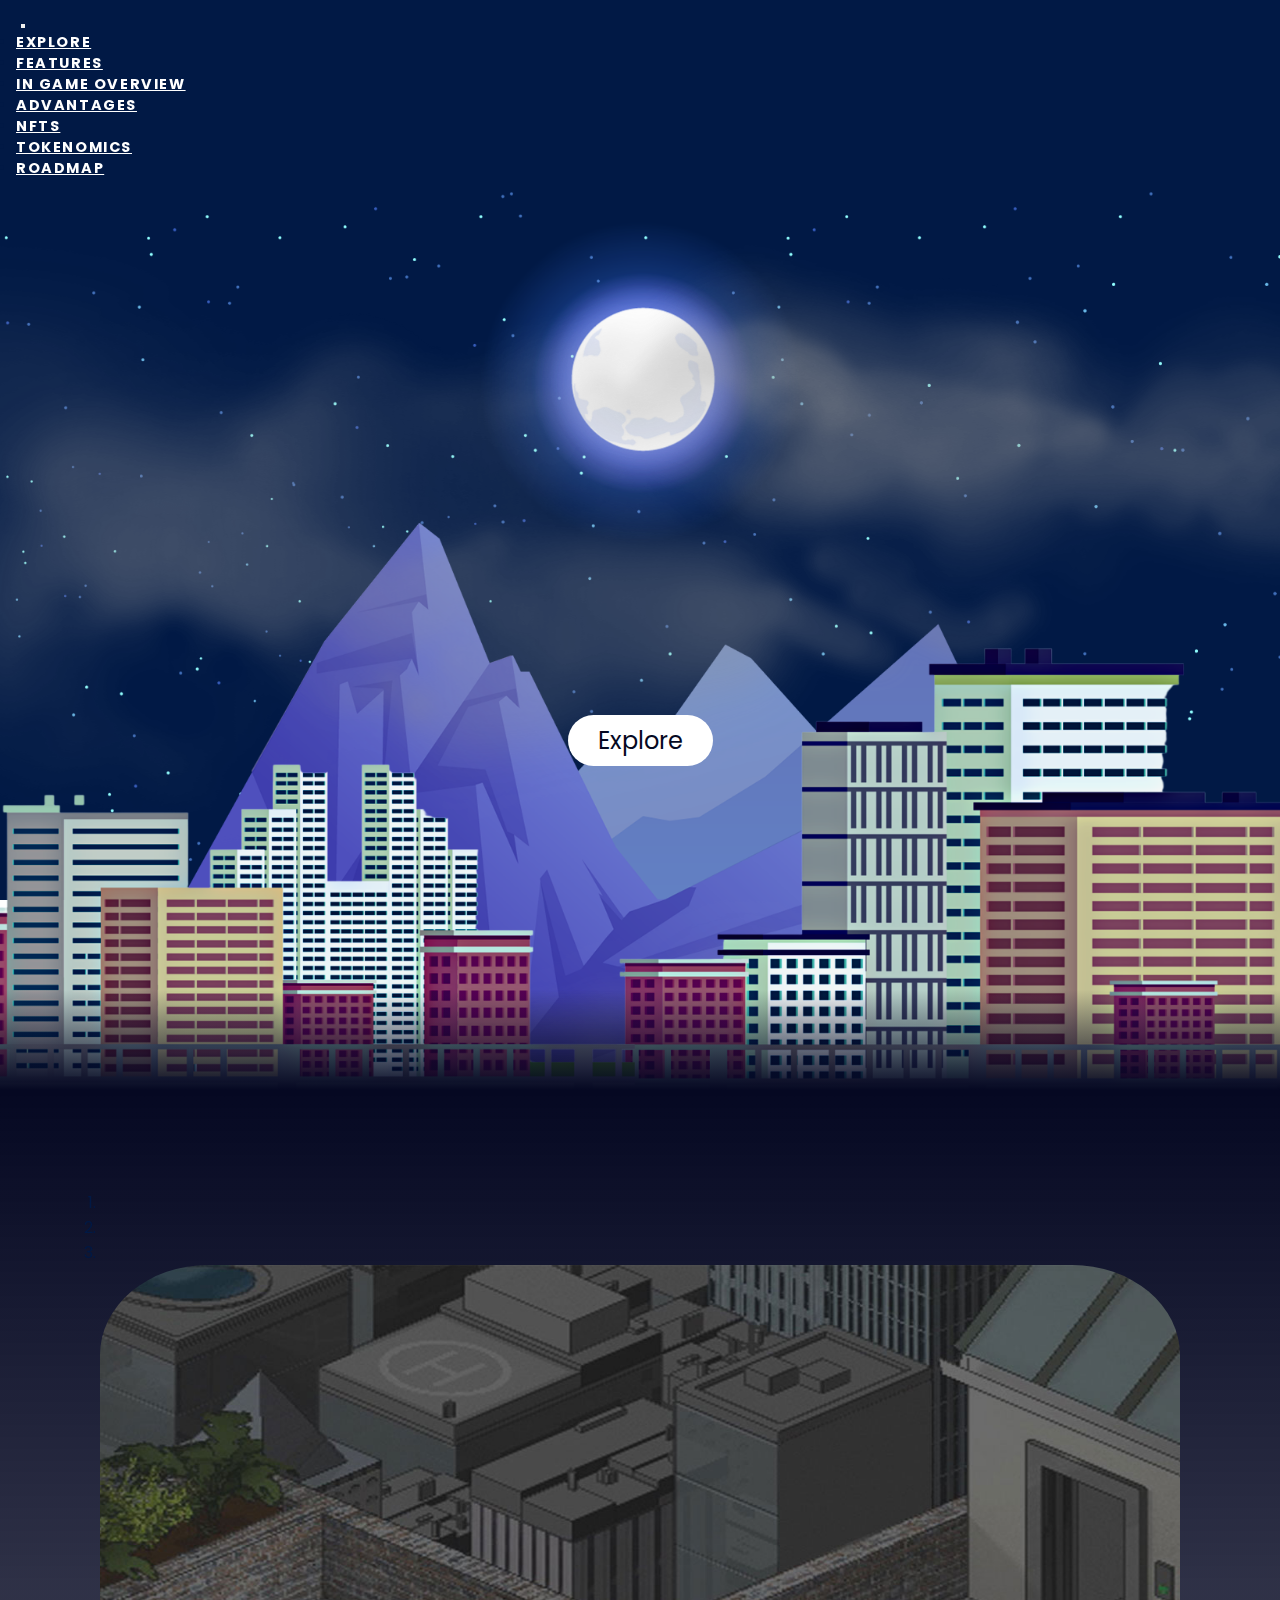
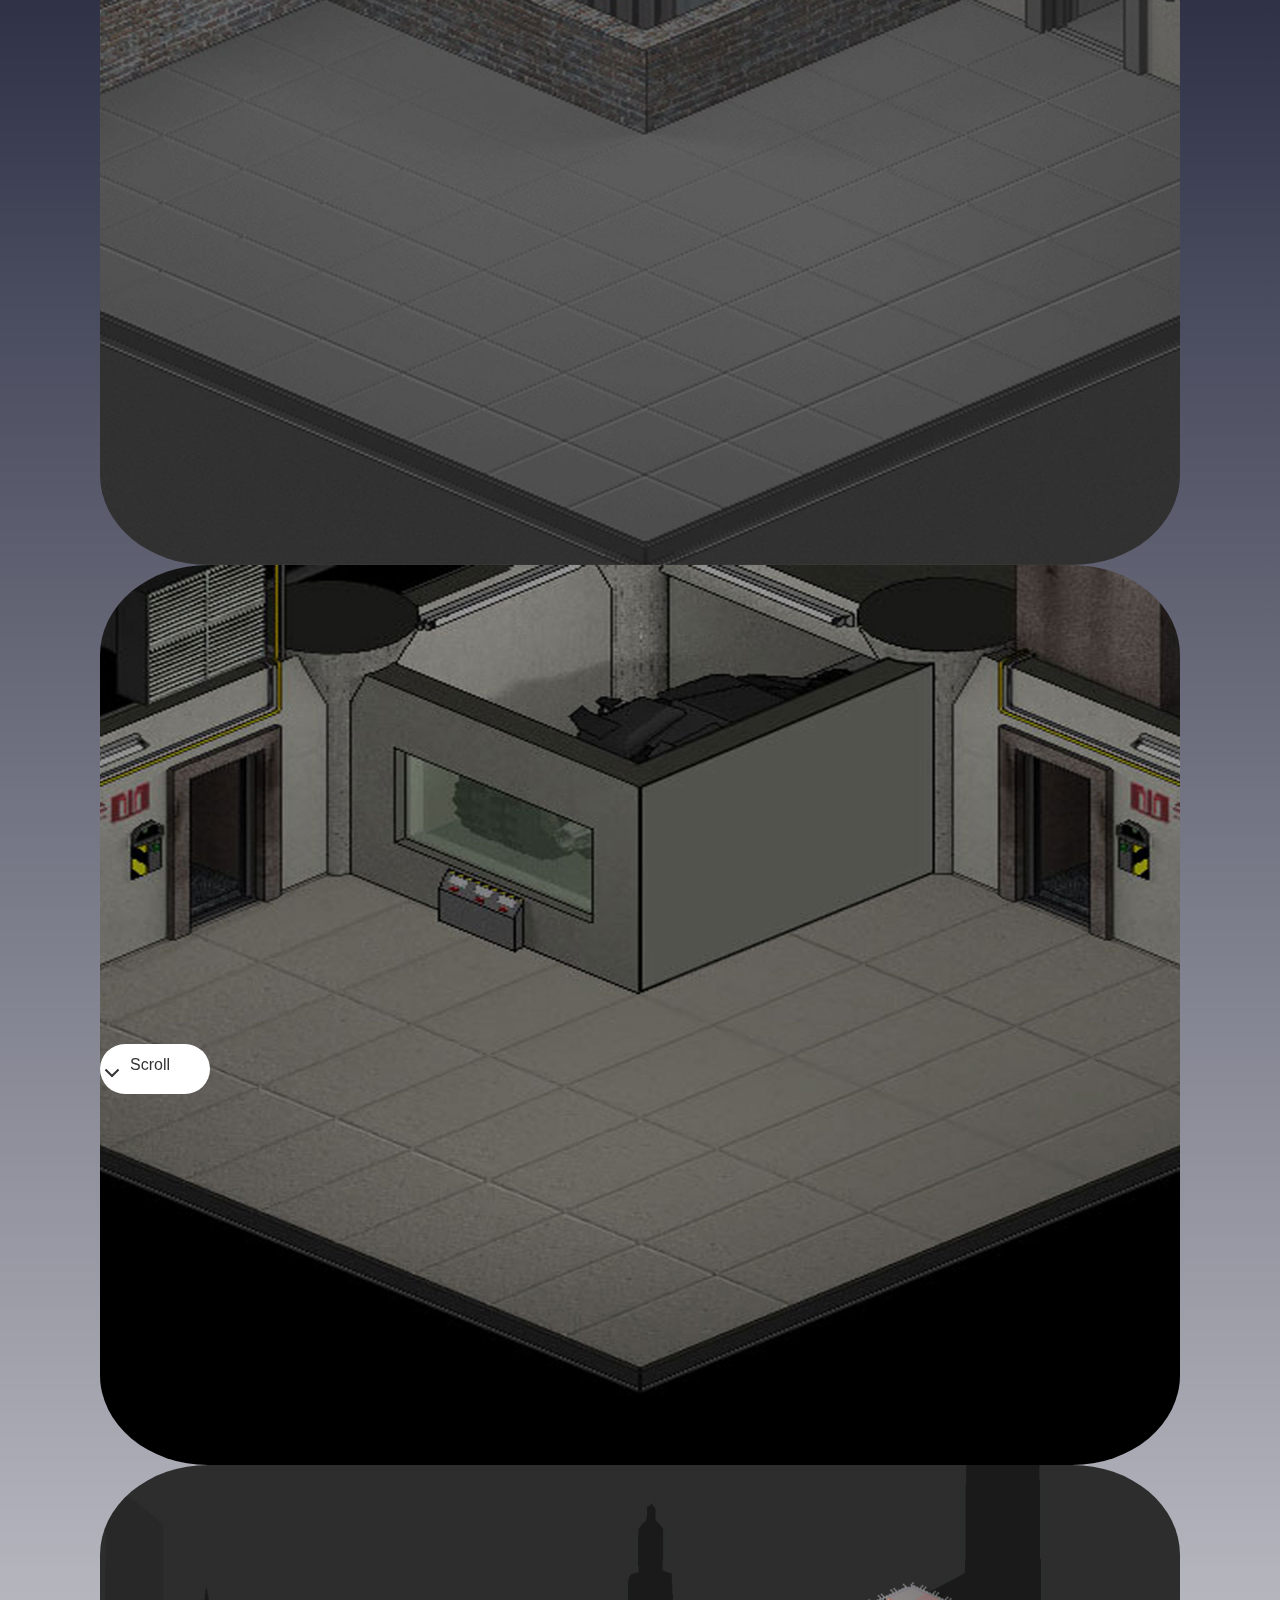
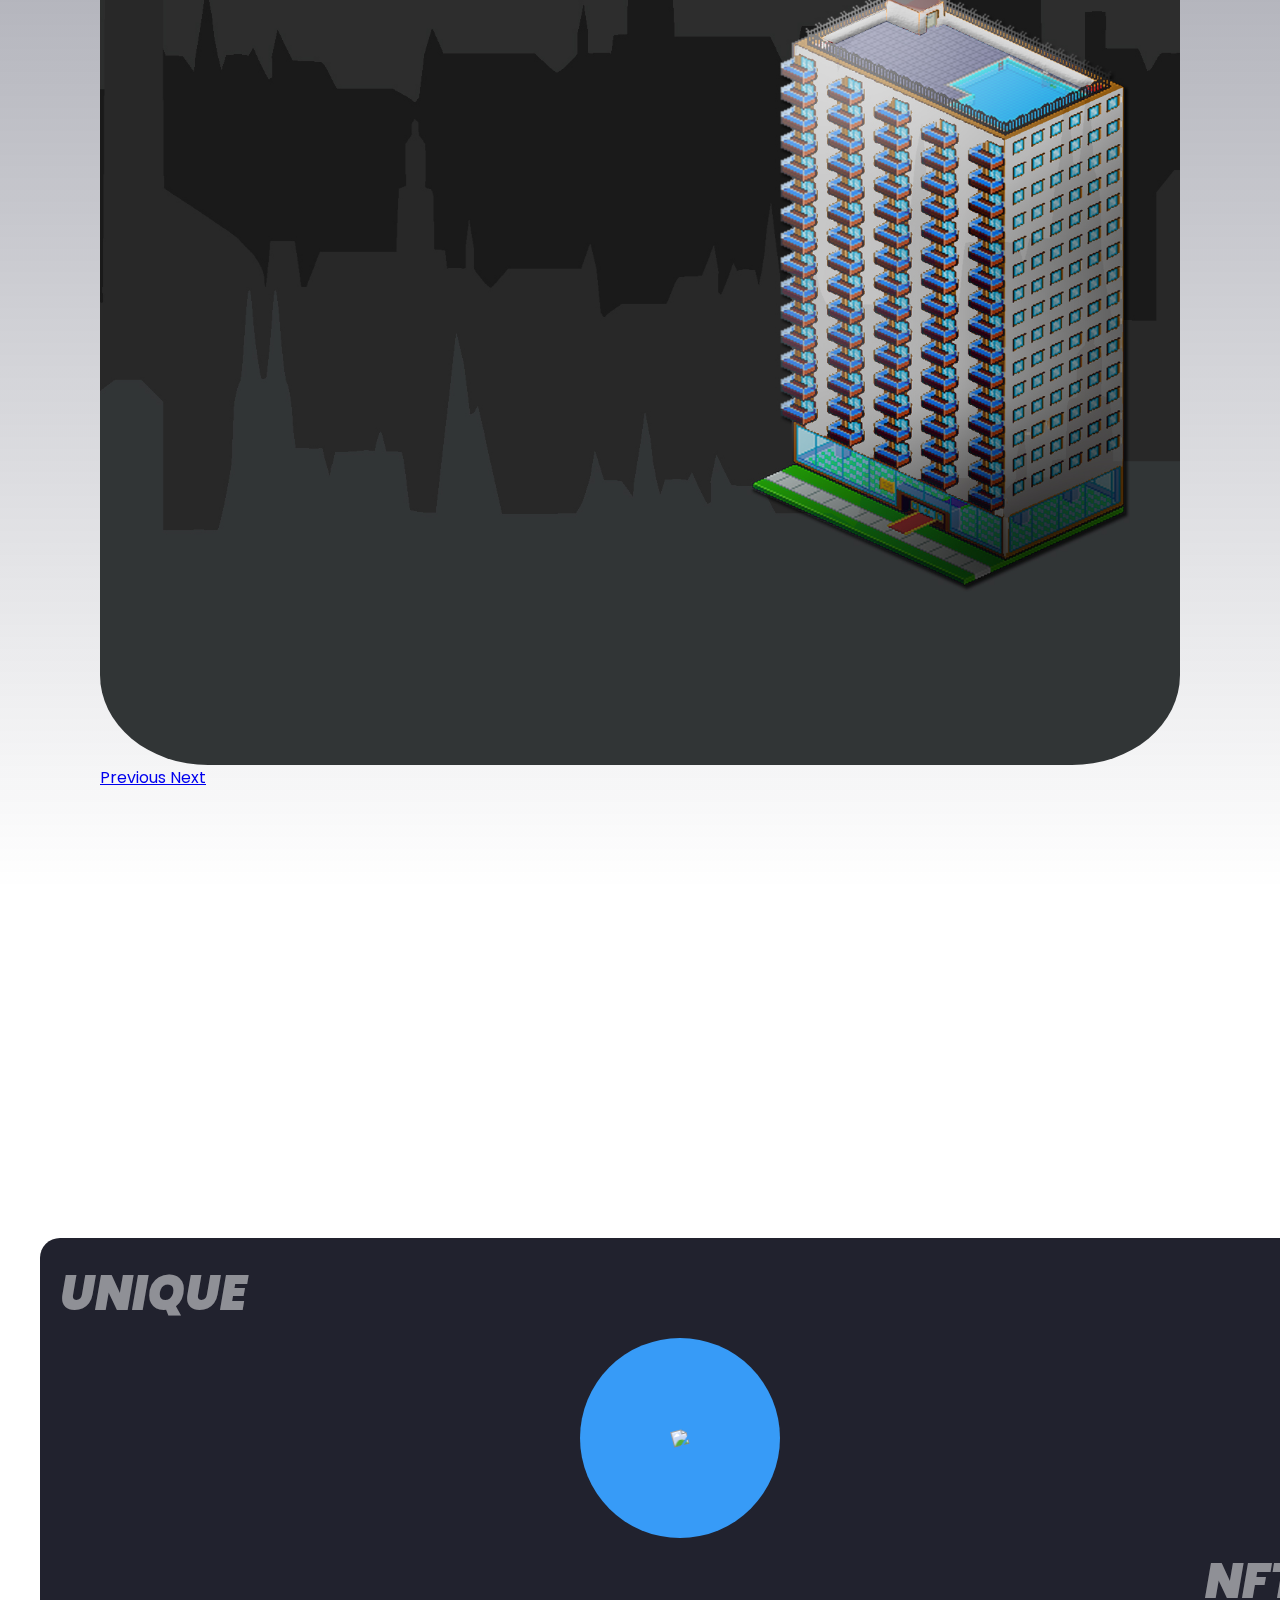
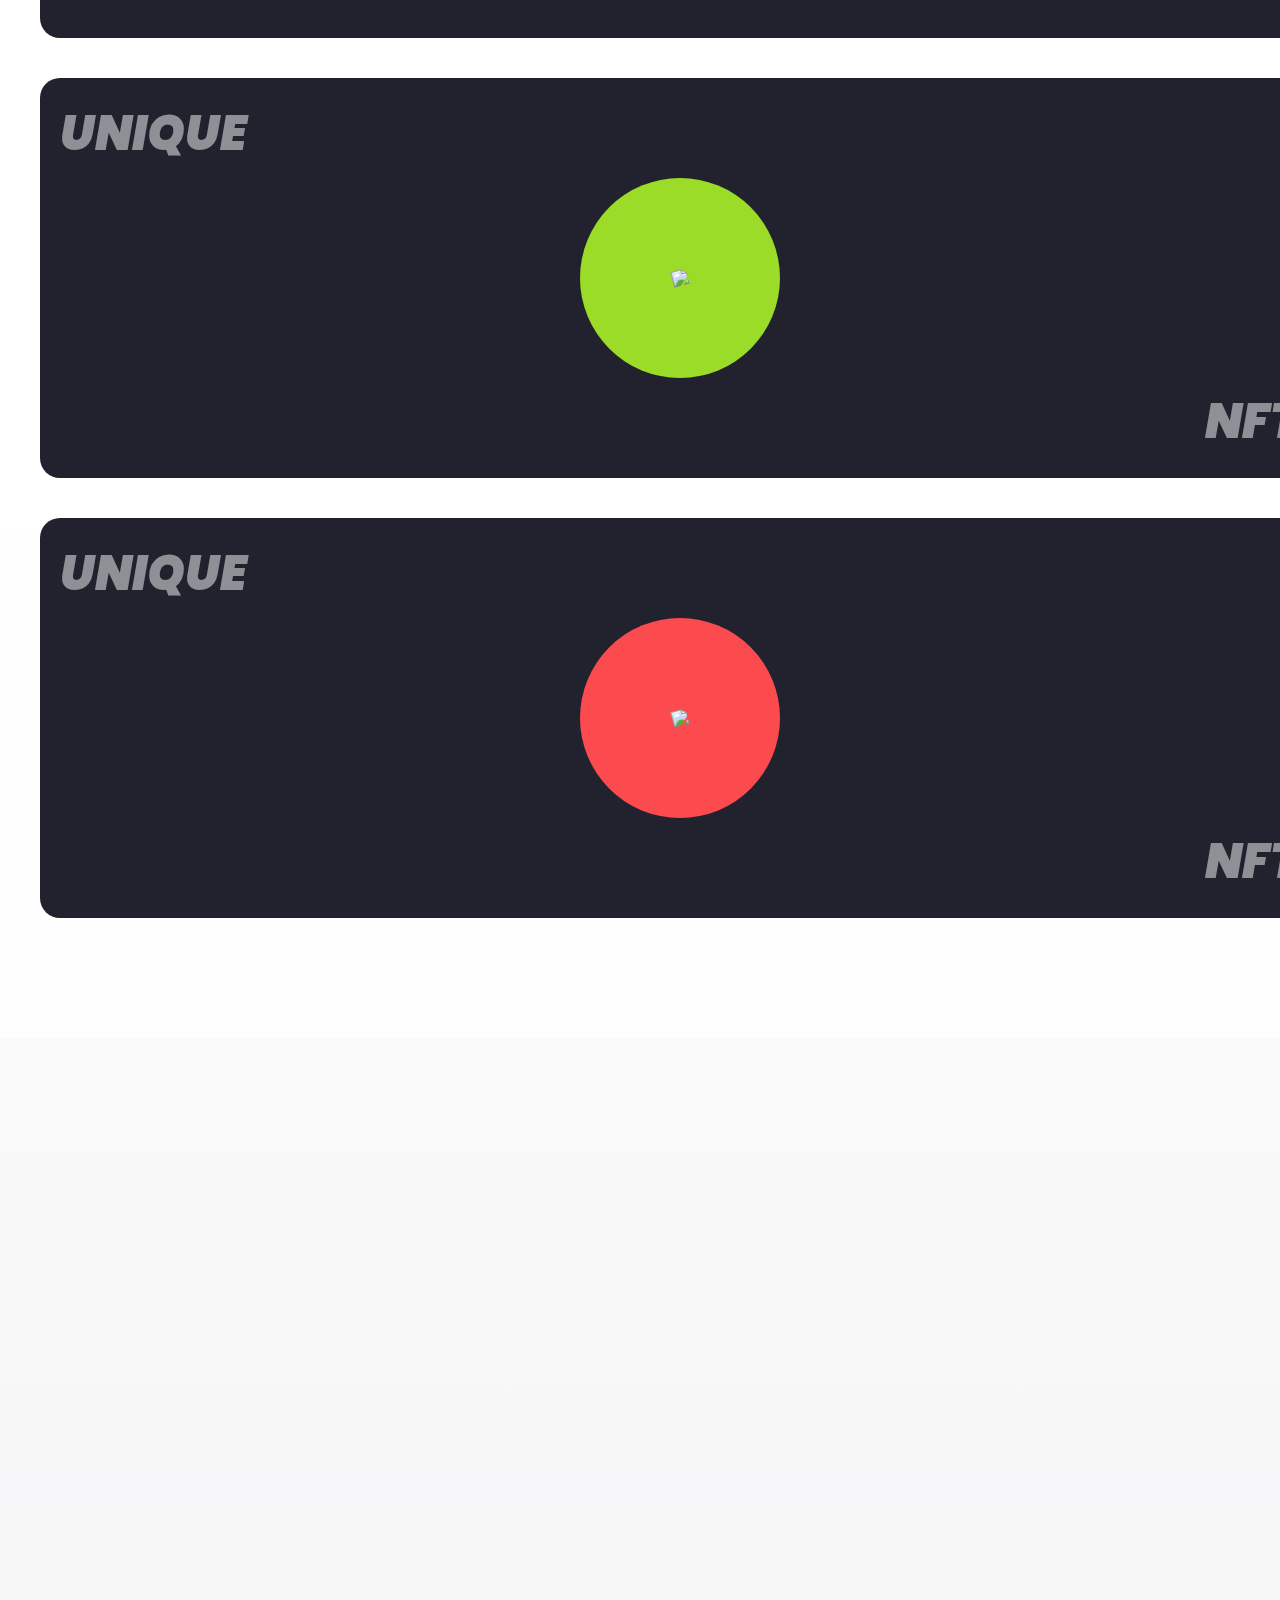
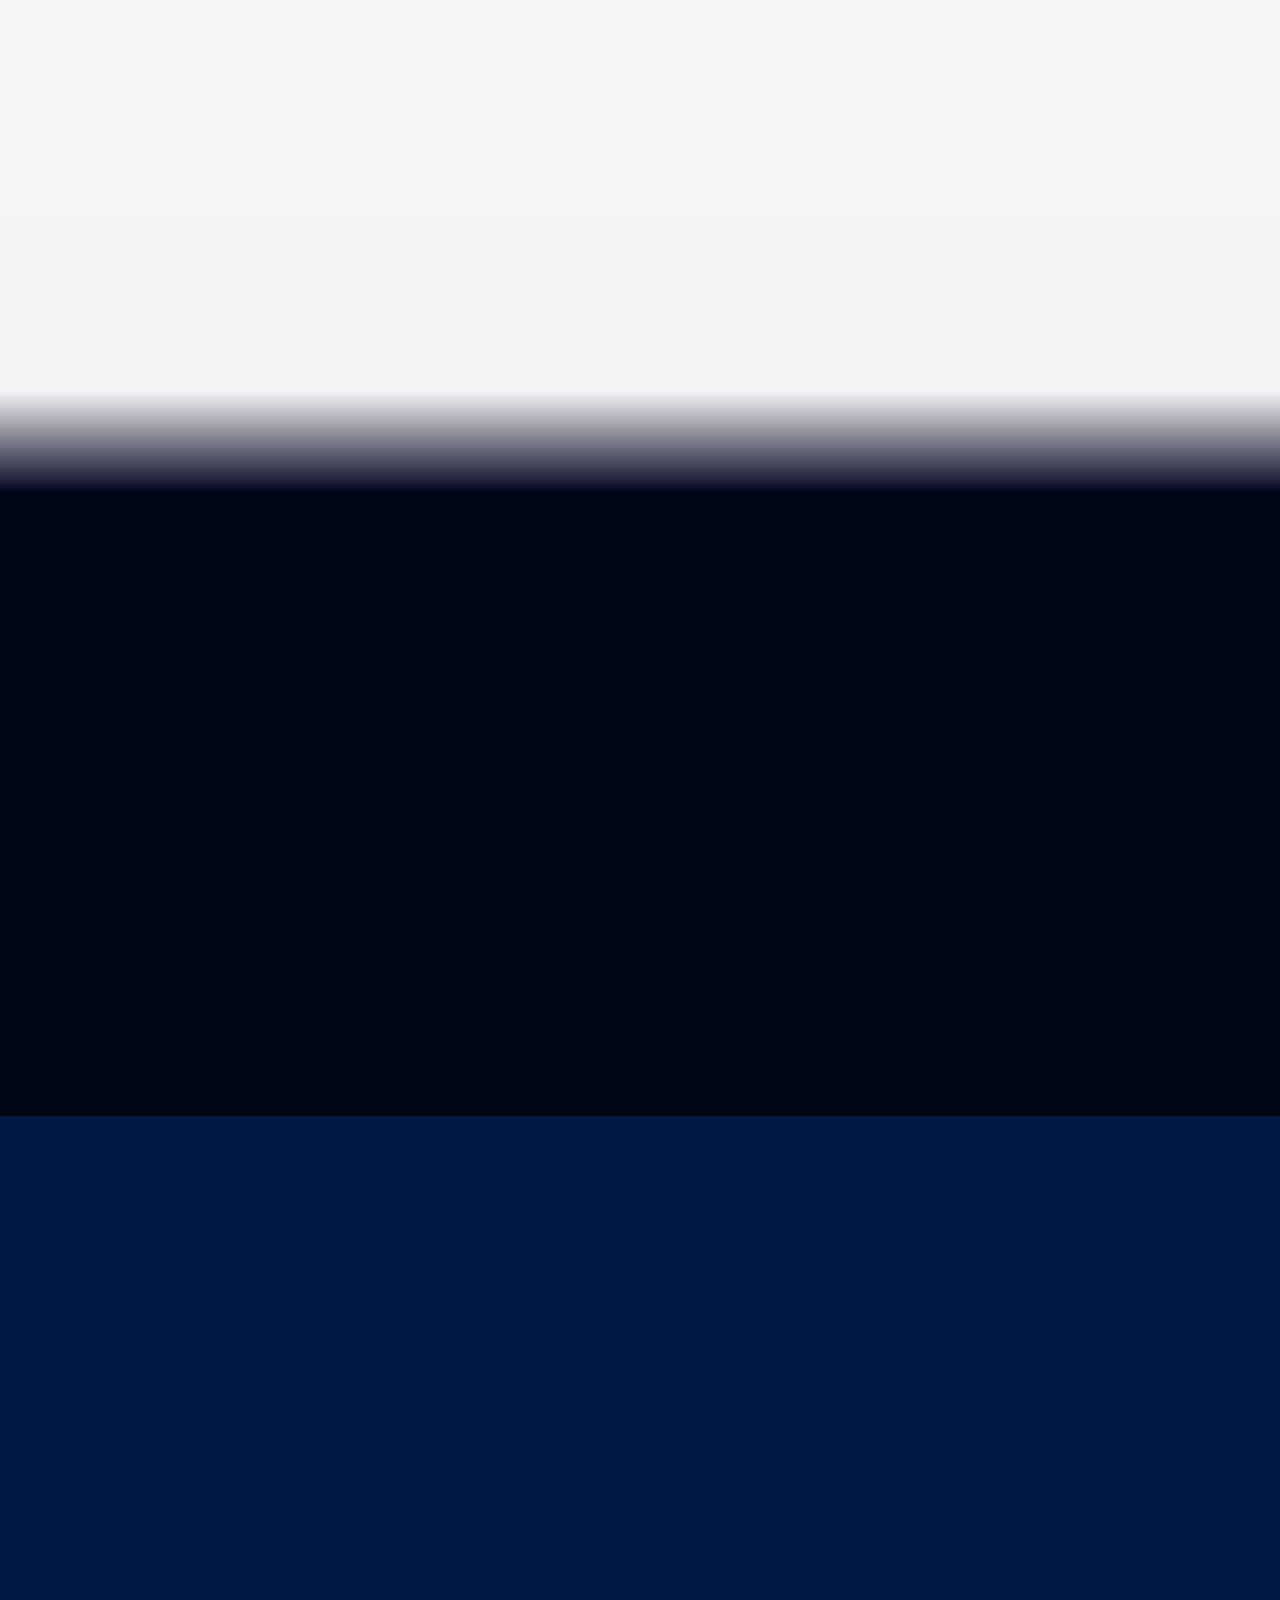
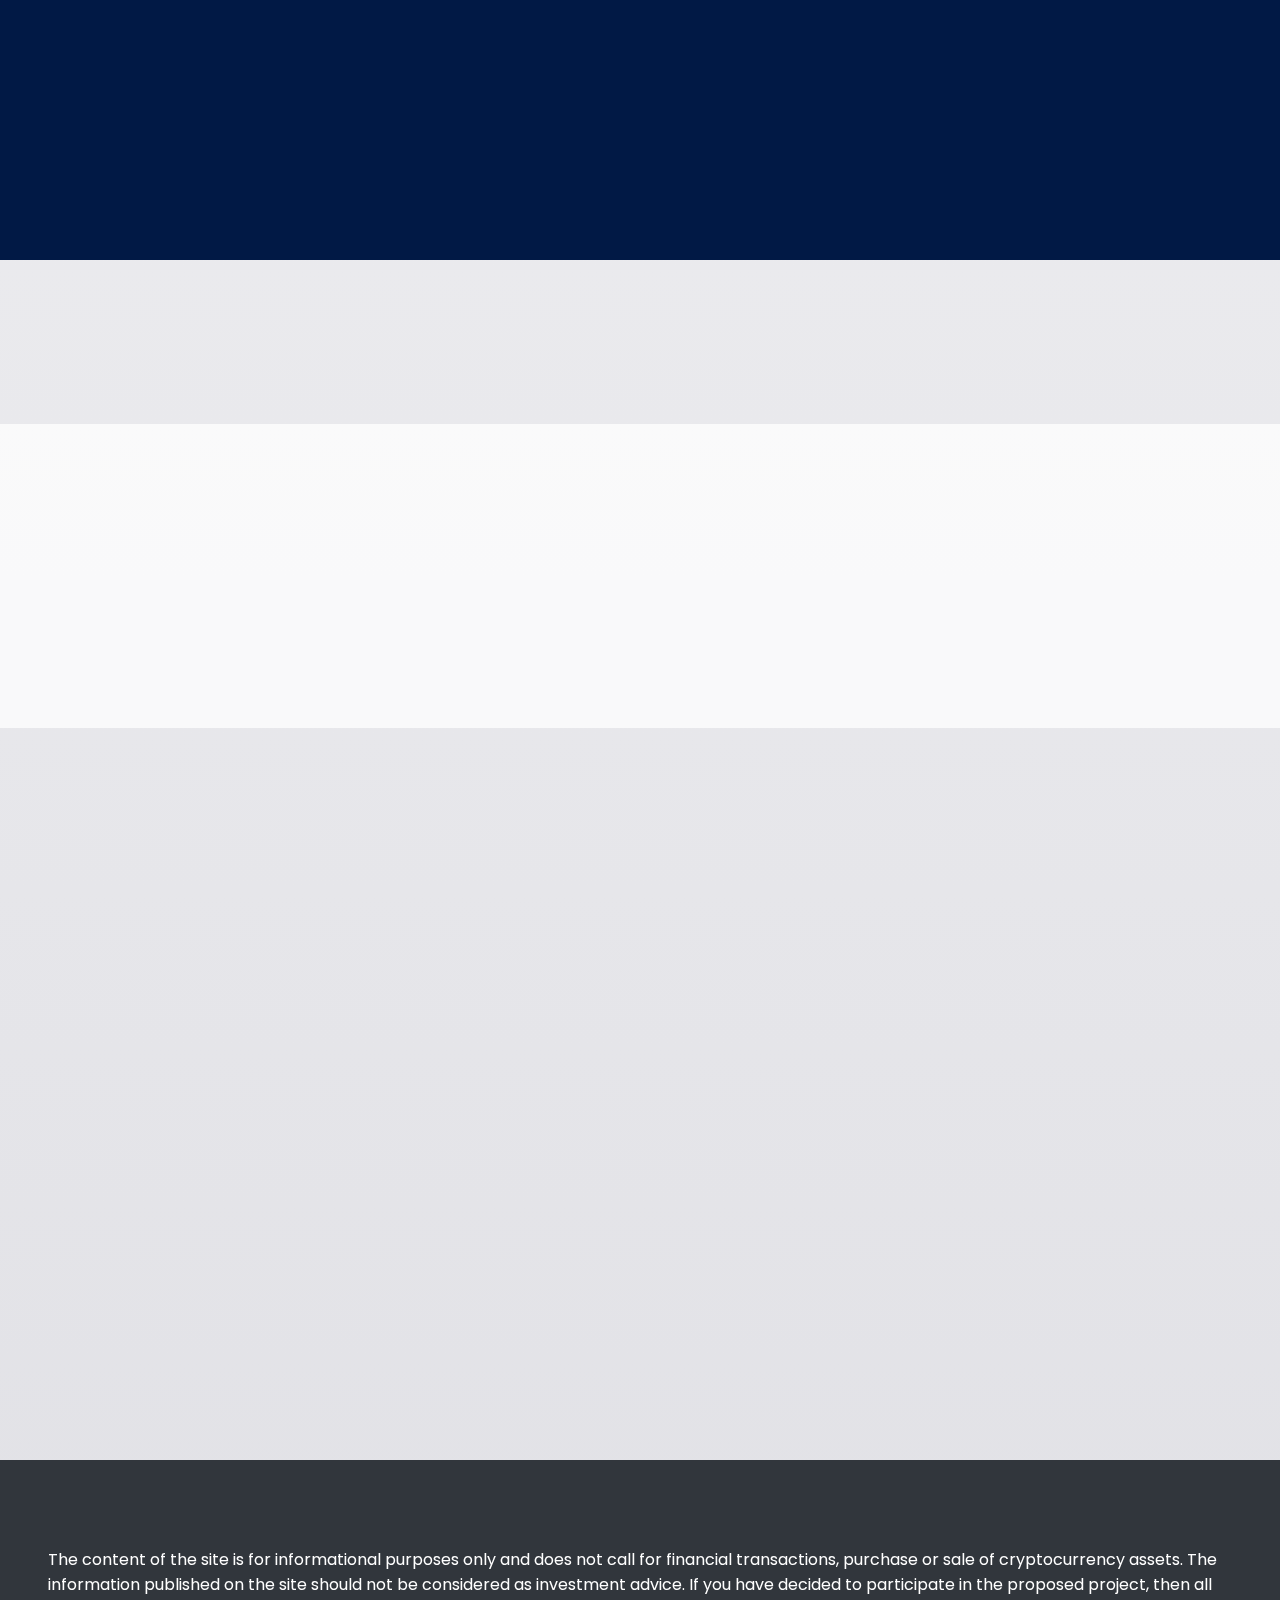
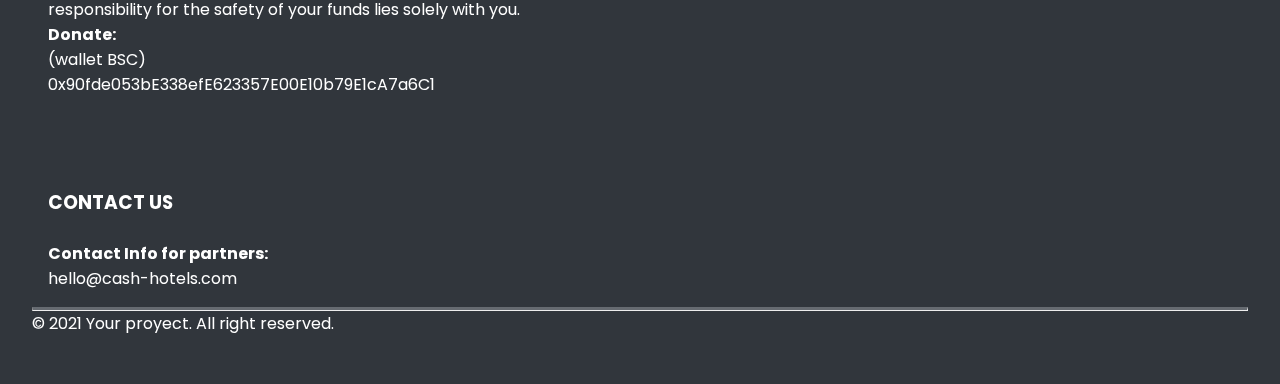
==== commit b49c7cb8: "Update index.html" ====
--- a/index.html
+++ b/index.html
@@ -89,12 +89,12 @@
 			  <script src="js/flipclock.js"></script>
 			  <script src="js/newyear.js"></script>
 	  
-			<img src="images/stars.png" id="stars">
+				<img src="images/stars.png" id="stars">
 			<img src="images/moon.png" id="moon">
 			<img src="images/mountains_behind.png" id="mountains_behind">
 			<h2 id="text"></h2>
 			<a href="#sec" id="btne">Explore</a>
-			<img src="images/TOKEN build center2.png" id="mountains_front">
+			<img src="images/cht build center2.png" id="mountains_front">
 	  
 			<div class="content">
 		  </section>
@@ -483,7 +483,7 @@
 									<i class="fas fa-circle fa-stack-2x"></i>
 									<i class="fas fa-clock fa-stack-1x fa-inverse"></i>
 								</span>
-								<h1 class="text-nuno font-weight-bold py-1"><span class="">1%</span></h1>
+								<h1 class="text-nuno font-weight-bold py-1"><span class=""></span></h1>
 								<h4 class="text-uppercase font-weight-bold">Airdrop</h4>
 							</div>
 
@@ -492,7 +492,7 @@
 									<i class="fas fa-square fa-stack-2x"></i>
 									<i class="fas fa-hand-holding-usd fa-stack-1x fa-inverse"></i>
 								</span>
-								<h1 class="text-nuno font-weight-bold py-1"><span class="">59%</span></h1>
+								<h1 class="text-nuno font-weight-bold py-1"><span class=""></span></h1>
 								<h4 class="text-uppercase font-weight-bold">Rewards</h4>
 							</div>
 
@@ -501,7 +501,7 @@
 									<i class="fas fa-square fa-stack-2x"></i>
 									<i class="fas fa-lock fa-stack-1x fa-inverse"></i>
 								</span>
-								<h1 class="text-nuno font-weight-bold py-1"><span class="">20%</span></h1>
+								<h1 class="text-nuno font-weight-bold py-1"><span class=""></span></h1>
 								<h4 class="text-uppercase font-weight-bold">TOKENS LOCKED + RESERVES</h4>
 							</div>
 
@@ -512,7 +512,7 @@
 									<i class="fas fa-circle fa-stack-2x"></i>
 									<i class="fas fa-tint fa-stack-1x fa-inverse"></i>
 								</span>
-								<h1 class="text-nuno font-weight-bold py-1"><span class="">20%</span></h1>
+								<h1 class="text-nuno font-weight-bold py-1"><span class=""></span></h1>
 								<h4 class="text-uppercase font-weight-bold">Liquidity</h4>
 							</div>
 
@@ -540,51 +540,6 @@
 					<div class="heading-underline"></div>
 				</div>
 
-				<div class="container">
-					<div class="os-animation" data-animation="animate__animated animate__fadeInUp">
-						<div id="team-carousel" class="owl-carousel owl-theme">
-
-							<div class="card">
-								<img src="img/team/markandersc.png" alt="" class="card-img-top rounded-0">
-								<div class="card-body">
-									<h4 class="font-weight-bold">Mark Anders</h4>
-									<h5 class="text-nuno">CEO</h5>
-									<p class="border-top border-bottom py-3 my-3">Solidity dev with almost 4 years of experience.</p>
-									<ul class="social">
-										<li><a href="https://www.linkedin.com/in/mark-anders-618619222/"><i class="fab fa-linkedin"></i></a></li>
-									</ul>
-								</div>
-							</div> <!-- End Card -->
-
-							<div class="card">
-								<img src="img/team/ultim2.png" alt="" class="card-img-top rounded-0">
-								<div class="card-body">
-									<h4 class="font-weight-bold">Niel Larsen</h4>
-									<h5 class="text-nuno">Software engineer</h5>
-									<p class="border-top border-bottom py-3 my-3">Niel has over 6 years of experience in a technology role.</p>
-									<ul class="social">
-									</ul>
-								</div>
-							</div> <!-- End Card -->
-
-							<div class="card">
-								<img src="img/team/Nils Lepik.png" alt="" class="card-img-top rounded-0">
-								<div class="card-body">
-									<h4 class="font-weight-bold">Nils Lepik</h4>
-									<h5 class="text-nuno">Senior Database Developer</h5>
-									<p class="border-top border-bottom py-3 my-3">More than 8 years of experience.</p>
-									<ul class="social">
-										<li><a href="https://www.linkedin.com/in/nils-lepik-273b04222/"><i class="fab fa-linkedin"></i></a></li>
-									</ul>
-								</div>
-							</div> <!-- End Card -->
-<!-- End Card -->
-
-							
-
-						</div> <!-- End Team Carousel -->
-					</div> <!-- End Animation -->
-				</div><!-- End Container -->
 
 			</div> <!-- End Row -->
 
@@ -607,7 +562,7 @@
 				<div class="heading-underline"></div>
 
 				<div style="column-width:auto" class="partners-link partners_center">
-					<img src="/img/partners/parteners1.png" alt="Partnership with Pancakeswap" />
+					<img src="img/partners/parteners1.png" alt="Partnership with Pancakeswap" />
 
 					<!--<a href="https://coinmarketcap.com/currencies/art-of-war/" target="_blank"><img src="/img/partners/coinmarketcap.png" alt="Partnership with Coinmarketcap" /></a>
 					<a href="https://www.coingecko.com/en/coins/art-of-war" target="_blank"><img src="/img/partners/coingecko.png" alt="Partnership with Coingecko" /></a>
@@ -701,4 +656,4 @@
 	<!-- End of Script Source Files -->
 
 </body>
-</html>+</html>
